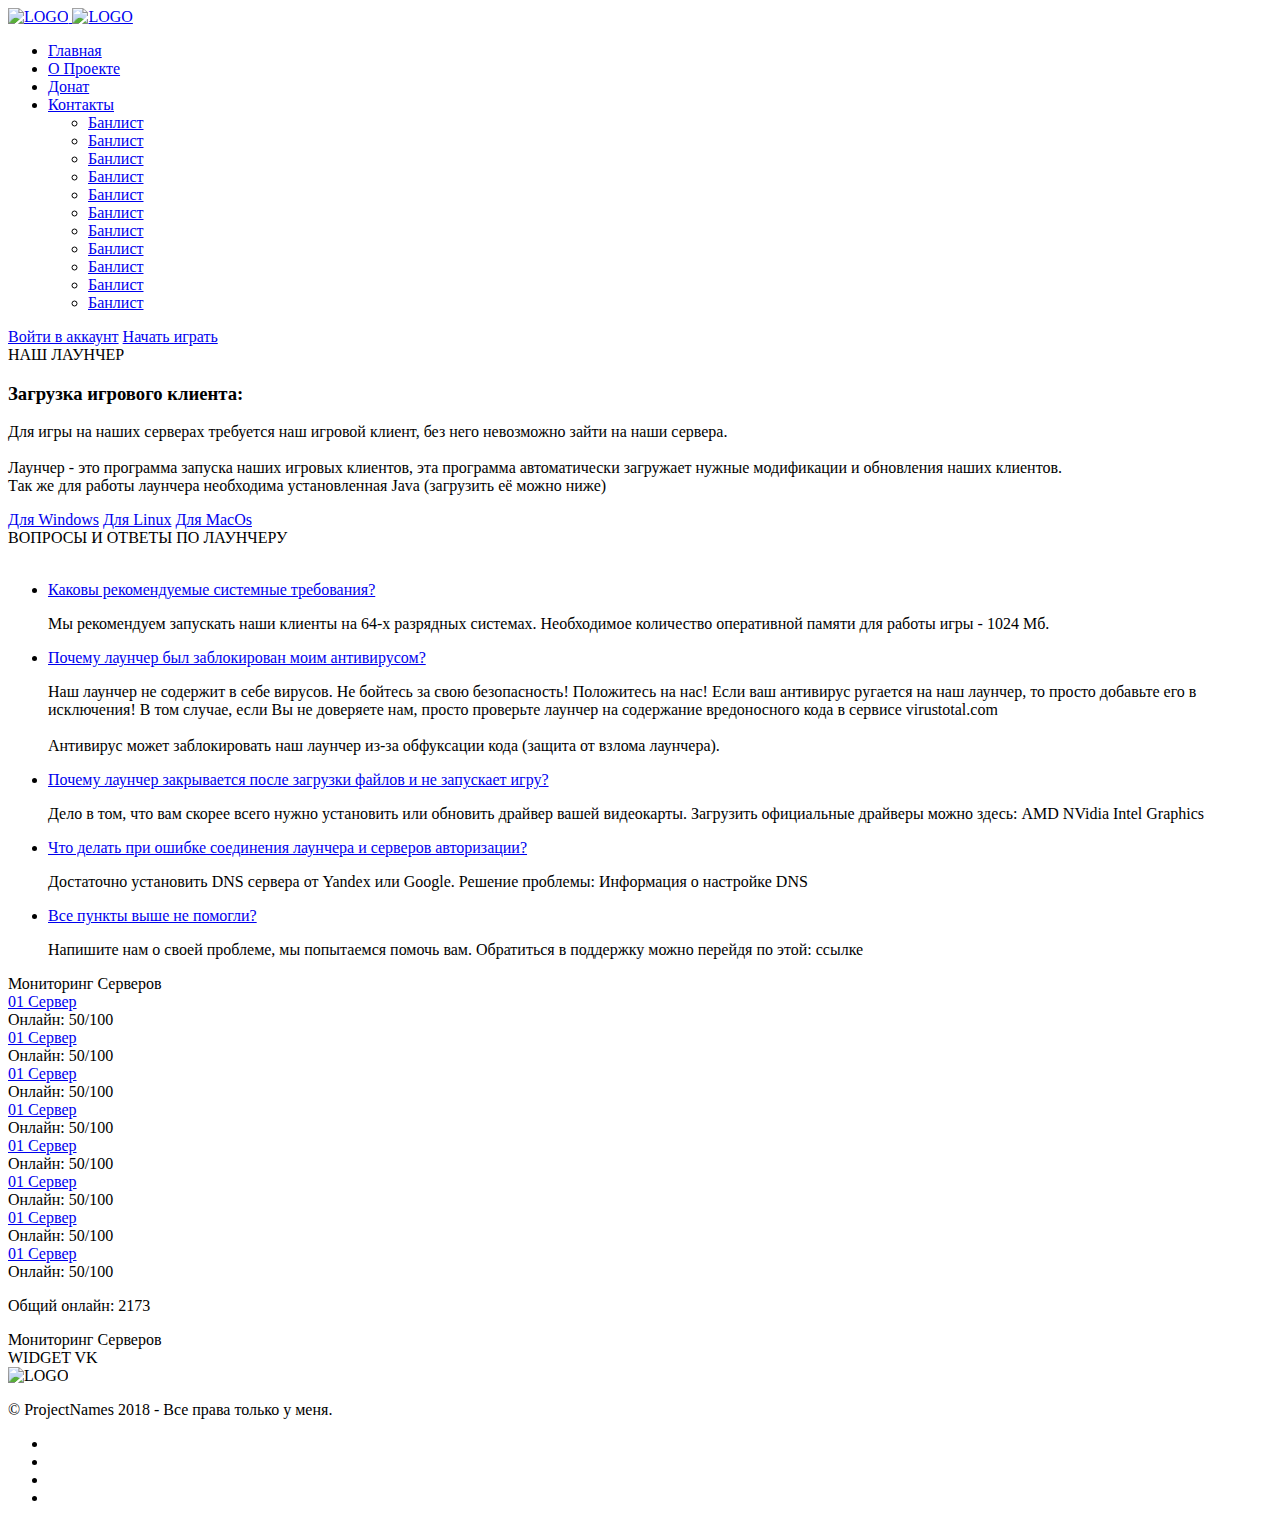
==== AnakumiWeb/download.html @ 5ef777cc "Add files via upload" ====
<!doctype html>
<html class="no-js" lang="ru">
   <head>
      <meta charset="utf-8">
      <meta http-equiv="x-ua-compatible" content="ie=edge">
      <title>Minecraft Projects</title>
      <meta name="description" content="">
      <!--meta name="viewport" content="width=device-width, initial-scale=1"--->
      <link rel="manifest" href="site.webmanifest">
      <link rel="icon" href="/favicon.png">
      <link rel="apple-touch-icon" href="../icon.png">
      <!-- Place favicon.ico in the root directory -->
      <link href="https://fonts.googleapis.com/css?family=Poppins:200,300,300i,400,500,600" rel="stylesheet">
      <link rel="stylesheet" href="/css/bootstrap.min.css">
      <link rel="stylesheet" href="/icons/icomoon.css">
      <link rel="stylesheet" href="/icons/fontawesome-all.min.css">
      <link rel="stylesheet" href="/css/plugins.css">
      <link rel="stylesheet" href="/css/main.css">
      <link rel="stylesheet" href="/css/style.css">
      <link rel="stylesheet" href="/dist/css/swiper.min.css">
      <link rel="stylesheet" href="/faq/css/style.css">
      <!-- Resource style -->
      <script src="/faq/js/modernizr.js"></script> <!-- Modernizr -->
   </head>
   <body>
      <!-- Page Content START -->
      <div class="page-content">
         <!-- Main Nav START -->
         <nav id="main-nav" class="main-nav fixed">
            <div class="container">
               <div class="row">
                  <div class="col-12">
                     <div class="nav-header d-flex justify-content-between align-items-center">
                        <a href="index.html" class="logo" title="LOGO">
                        <img class="logo-img" src="../img/logo.png" alt="LOGO">
                        <img class="alt-logo-img" src="../img/logo-alt.png" alt="LOGO">
                        </a>
                     </div>
                     <div class="nav-wrap">
                        <ul id="nav" class="nav-wrap__list menu">
                           <li><a href="/" title="Главная">Главная</a></li>
                           <li><a href="/about.html" title="Проекте">О Проекте</a></li>
                           <li><a href="/donate.html" title="Донат"><span class="red-fox">Донат</span></a></li>
                           <li><a href="/contacts.html" title="Контакты">Контакты</a></li>
                           <div class="dropdown">
                              <span>
                                 <div class="drop-ed"></div>
                              </span>
                              <div class="dropdown-content">
                                 <span class="arrow_box"></span>
                                 <ul class="drop-vape">
                                    <li><a href="#">Банлист</a></li>
                                    <li><a href="#">Банлист</a></li>
                                    <li><a href="#">Банлист</a></li>
                                    <li><a href="#">Банлист</a></li>
                                    <li><a href="#">Банлист</a></li>
                                    <li><a href="#">Банлист</a></li>
                                    <li><a href="#">Банлист</a></li>
                                    <li><a href="#">Банлист</a></li>
                                    <li><a href="#">Банлист</a></li>
                                    <li><a href="#">Банлист</a></li>
                                    <li><a href="#">Банлист</a></li>
                                 </ul>
                              </div>
                           </div>
                        </ul>
                        <div class="riglt-floats-xs">
                           <a href="#" class="btn-login"><span class="ic-sx21"></span> Войти в аккаунт</a>
                           <a href="/how-start.html" class="btn-startgames"><span class="ic-sx22"></span> Начать играть</a>
                        </div>
                     </div>
                  </div>
               </div>
            </div>
         </nav>
         <!-- Main Nav END -->
         <!-- Home Section START -->
         <span class="no-intro"></span>
         <!-- Home Section END -->
         <div class="container">
            <div class="row">
               <div class="col-lg-9 col-md-9">
                  <span class="name-rog">
                     <div class="hr-line"></div>
                     НАШ ЛАУНЧЕР
                  </span>
                  <div class="promo-donate">
                     <div class="col-md-1 dv lv">
                        <span class="ic-info"></span>
                     </div>
                     <div class="col-md-10 lv">
                        <h3 class="th-name">Загрузка игрового клиента:</h3>
                        <p class="desctop">
                           Для игры на наших серверах требуется наш игровой клиент, без него невозможно зайти на наши сервера. 
                           <br><br>
                           Лаунчер - это программа запуска наших игровых клиентов, эта программа автоматически загружает нужные модификации и обновления наших клиентов. 
                           <br>
                           Так же для работы лаунчера необходима установленная Java (загрузить её можно ниже) 
                        </p>
                        <a href="#" class="btn-startgames lf"><span class="ic-dw"></span> Для Windows</a>
                        <a href="#" class="btn-startgames linux lf"><span class="ic-dw"></span> Для Linux</a>
                        <a href="#" class="btn-startgames macosx lf"><span class="ic-dw"></span> Для MacOs</a>
                     </div>
                  </div>
                  <span class="name-rog">
                     <div class="hr-line"></div>
                     ВОПРОСЫ И ОТВЕТЫ ПО ЛАУНЧЕРУ
                  </span>
                  <div class="cd-faq-items">
                     <ul id="basics" class="cd-faq-group">
                        <br>
                        <li>
                           <a class="cd-faq-trigger" href="#0">Каковы рекомендуемые системные требования?</a>
                           <div class="cd-faq-content">
                              <p>Мы рекомендуем запускать наши клиенты на 64-х разрядных системах. 
                                 Необходимое количество оперативной памяти для работы игры - 1024 Мб.
                              </p>
                           </div>
                           <!-- cd-faq-content -->
                        </li>
                        <li>
                           <a class="cd-faq-trigger" href="#0">Почему лаунчер был заблокирован моим антивирусом?</a>
                           <div class="cd-faq-content">
                              <p>Наш лаунчер не содержит в себе вирусов. Не бойтесь за свою безопасность! 
                                 Положитесь на нас! Если ваш антивирус ругается на наш лаунчер, то просто добавьте его в исключения! В том случае, если Вы не доверяете нам, просто проверьте лаунчер на содержание вредоносного кода в сервисе virustotal.com 
                                 <BR><BR>
                                 Антивирус может заблокировать наш лаунчер из-за обфуксации кода (защита от взлома лаунчера). 
                              </p>
                           </div>
                           <!-- cd-faq-content -->
                        </li>
                        <li>
                           <a class="cd-faq-trigger" href="#0">Почему лаунчер закрывается после загрузки файлов и не запускает игру?</a>
                           <div class="cd-faq-content">
                              <p>Дело в том, что вам скорее всего нужно установить или обновить драйвер вашей видеокарты.
                                 Загрузить официальные драйверы можно здесь: AMD NVidia Intel Graphics
                              </p>
                           </div>
                           <!-- cd-faq-content -->
                        </li>
                        <li>
                           <a class="cd-faq-trigger" href="#0">Что делать при ошибке соединения лаунчера и серверов авторизации?</a>
                           <div class="cd-faq-content">
                              <p>Достаточно установить DNS сервера от Yandex или Google.
                                 Решение проблемы: Информация о настройке DNS
                              </p>
                           </div>
                           <!-- cd-faq-content -->
                        </li>
                        <li>
                           <a class="cd-faq-trigger" href="#0">Все пункты выше не помогли?</a>
                           <div class="cd-faq-content">
                              <p>Напишите нам о своей проблеме, мы попытаемся помочь вам.
                                 Обратиться в поддержку можно перейдя по этой: ссылке
                              </p>
                           </div>
                           <!-- cd-faq-content -->
                        </li>
                     </ul>
                     <!-- cd-faq-group -->
                  </div>
                  <!-- cd-faq-items -->
               </div>
               <div class="col-lg-3 col-md-3">
                  <div class="right-block">
                     <div class="n-m">Мониторинг Серверов</div>
                     <div class="server online">
                        <div class="second circle">
                           <strong></strong>
                        </div>
                        <div class="server_name"><a href="#">01 Сервер</a></div>
                        <div class="server_players">
                           Онлайн: 50/100
                        </div>
                     </div>
                     <div class="server online">
                        <div class="second circle">
                           <strong></strong>
                        </div>
                        <div class="server_name"><a href="#">01 Сервер</a></div>
                        <div class="server_players">
                           Онлайн: 50/100
                        </div>
                     </div>
                     <div class="server online">
                        <div class="second circle">
                           <strong></strong>
                        </div>
                        <div class="server_name"><a href="#">01 Сервер</a></div>
                        <div class="server_players">
                           Онлайн: 50/100
                        </div>
                     </div>
                     <div class="server online">
                        <div class="second circle">
                           <strong></strong>
                        </div>
                        <div class="server_name"><a href="#">01 Сервер</a></div>
                        <div class="server_players">
                           Онлайн: 50/100
                        </div>
                     </div>
                     <div class="server online">
                        <div class="second circle">
                           <strong></strong>
                        </div>
                        <div class="server_name"><a href="#">01 Сервер</a></div>
                        <div class="server_players">
                           Онлайн: 50/100
                        </div>
                     </div>
                     <div class="server online">
                        <div class="second circle">
                           <strong></strong>
                        </div>
                        <div class="server_name"><a href="#">01 Сервер</a></div>
                        <div class="server_players">
                           Онлайн: 50/100
                        </div>
                     </div>
                     <div class="server online not-hr">
                        <div class="second circle">
                           <strong></strong>
                        </div>
                        <div class="server_name"><a href="#">01 Сервер</a></div>
                        <div class="server_players">
                           Онлайн: 50/100
                        </div>
                     </div>
                     <div class="server online not-hr">
                        <div class="second circle">
                           <strong></strong>
                        </div>
                        <div class="server_name"><a href="#">01 Сервер</a></div>
                        <div class="server_players">
                           Онлайн: 50/100
                        </div>
                     </div>
                     <p class="tdx-strom"><span class="online-o"></span> Общий онлайн: 2173</p>
                  </div>
                  <div class="right-block vk">
                     <div class="n-m">Мониторинг Серверов</div>
                     <div class="widget-vk">
                        WIDGET VK
                     </div>
                  </div>
               </div>
            </div>
         </div>
         <!-- Footer START -->
         <footer class="section site-footer bg-dark">
            <div class="container">
               <div class="row">
                  <div class="col-lg-2 col-md-2">
                     <img class="logo-img my-3" src="../img/logo-ft.png" alt="LOGO">
                  </div>
                  <div class="col-lg-6 col-md-6 text-center">
                     <p class="footer-text">© ProjectNames 2018 - Все права только у меня.</p>
                  </div>
                  <div class="col-md-4">
                     <ul class="ft-nav social-nav my-3">
                        <li class="mx-1"><a href="javascript:void(0);" title="vk"><i class="fa fa-vk"></i></a></li>
                        <li class="mx-1"><a href="javascript:void(0);" title="twitter"><i class="fa fa-twitter"></i></a></li>
                        <li class="mx-1"><a href="javascript:void(0);" title="facebook"><i class="fa fa-facebook"></i></a></li>
                        <li class="mx-1"><a href="javascript:void(0);" title="instagram"><i class="fa fa-instagram"></i></a></li>
                     </ul>
                     <a href="http://larts.pro/">
                     <span class="corp-design"></span>
                     </a>
                  </div>
               </div>
            </div>
         </footer>
         <!-- Footer END -->
      </div>
      <!-- Page Content END -->	
      <script src="/dist/js/swiper.min.js"></script>
      <!-- Initialize Swiper -->
      <script>
         var swiper = new Swiper('.swiper-container', {
           spaceBetween: 30,
           hashNavigation: {
             watchState: true,
           },
           pagination: {
             el: '.swiper-pagination',
             clickable: true,
           },
           navigation: {
             nextEl: '.swiper-button-next',
             prevEl: '.swiper-button-prev',
           },
         });
      </script>
      <script src="/faq/js/jquery-2.1.1.js"></script>
      <script src="/faq/js/jquery.mobile.custom.min.js"></script>
      <script src="/faq/js/main.js"></script> <!-- Resource jQuery -->
      <script src="/js/jquery.min.js"></script>
      <script src="/js/circle-progress.js"></script>
      <script src="/js/examples.js"></script>
      <script src="/js/vendor/modernizr-3.5.0.min.js"></script>
      <script src="/js/vendor/jquery-3.2.1.min.js"></script>
      <script src="/js/plugins.js"></script>
      <script src="/js/main.js"></script>
   </body>
</html>
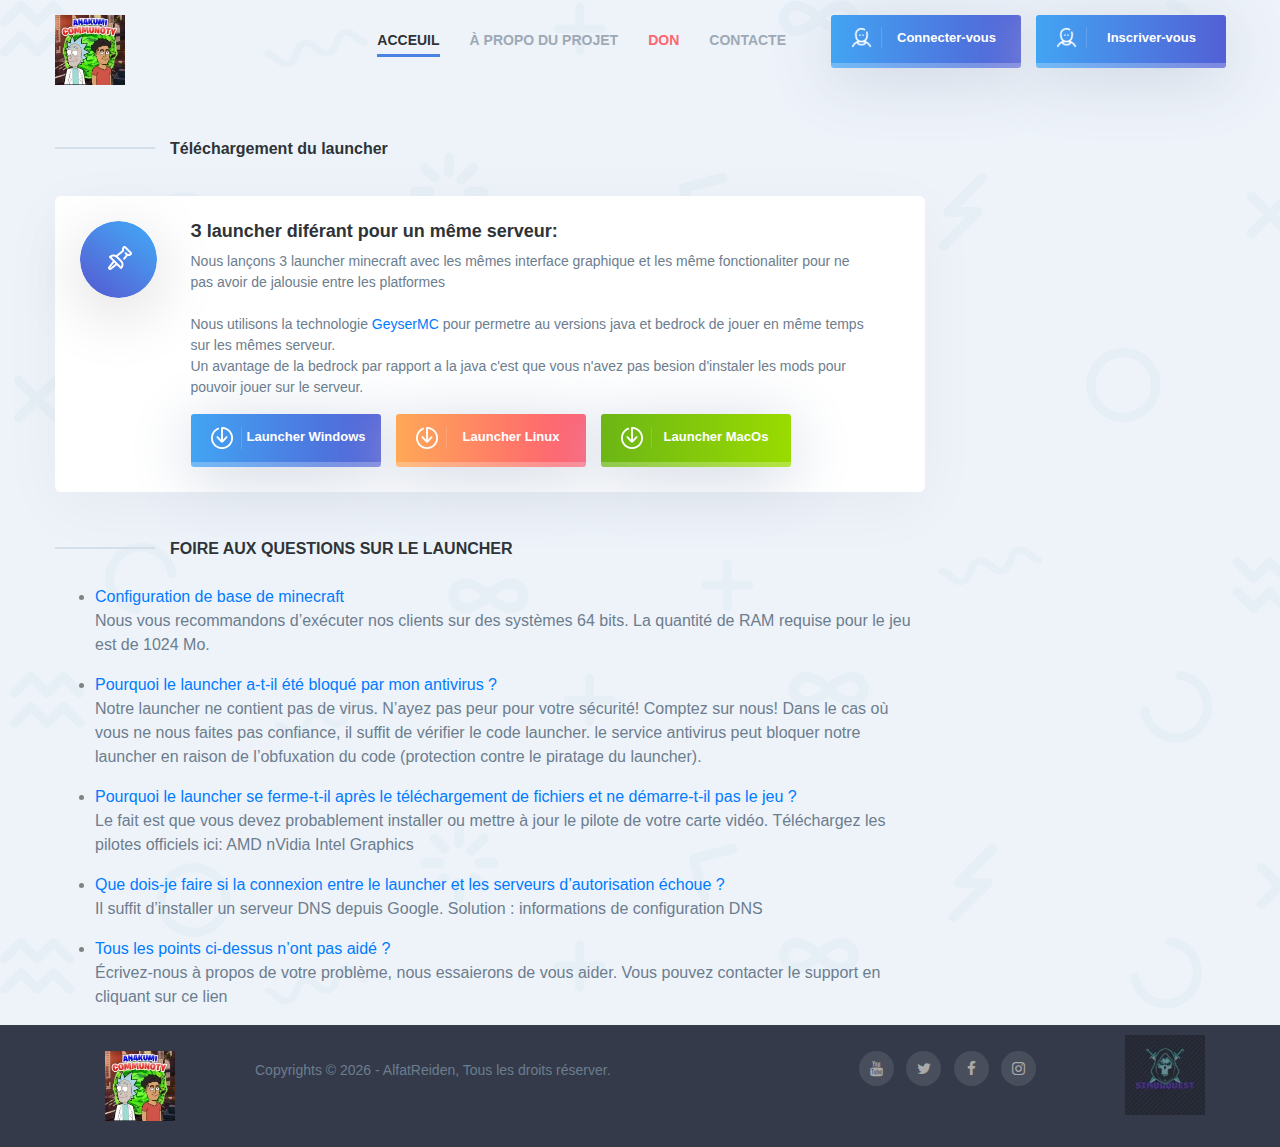
==== commit 365bf16c: "Add files via upload" ====
--- a/AnakumiWeb/download.html
+++ b/AnakumiWeb/download.html
@@ -1,306 +1,196 @@
 <!doctype html>
-<html class="no-js" lang="ru">
-   <head>
-      <meta charset="utf-8">
-      <meta http-equiv="x-ua-compatible" content="ie=edge">
-      <title>Minecraft Projects</title>
-      <meta name="description" content="">
-      <!--meta name="viewport" content="width=device-width, initial-scale=1"--->
-      <link rel="manifest" href="site.webmanifest">
-      <link rel="icon" href="/favicon.png">
-      <link rel="apple-touch-icon" href="../icon.png">
-      <!-- Place favicon.ico in the root directory -->
-      <link href="https://fonts.googleapis.com/css?family=Poppins:200,300,300i,400,500,600" rel="stylesheet">
-      <link rel="stylesheet" href="/css/bootstrap.min.css">
-      <link rel="stylesheet" href="/icons/icomoon.css">
-      <link rel="stylesheet" href="/icons/fontawesome-all.min.css">
-      <link rel="stylesheet" href="/css/plugins.css">
-      <link rel="stylesheet" href="/css/main.css">
-      <link rel="stylesheet" href="/css/style.css">
-      <link rel="stylesheet" href="/dist/css/swiper.min.css">
-      <link rel="stylesheet" href="/faq/css/style.css">
-      <!-- Resource style -->
-      <script src="/faq/js/modernizr.js"></script> <!-- Modernizr -->
-   </head>
-   <body>
-      <!-- Page Content START -->
-      <div class="page-content">
-         <!-- Main Nav START -->
-         <nav id="main-nav" class="main-nav fixed">
-            <div class="container">
-               <div class="row">
-                  <div class="col-12">
-                     <div class="nav-header d-flex justify-content-between align-items-center">
-                        <a href="index.html" class="logo" title="LOGO">
-                        <img class="logo-img" src="../img/logo.png" alt="LOGO">
-                        <img class="alt-logo-img" src="../img/logo-alt.png" alt="LOGO">
-                        </a>
-                     </div>
-                     <div class="nav-wrap">
-                        <ul id="nav" class="nav-wrap__list menu">
-                           <li><a href="/" title="Главная">Главная</a></li>
-                           <li><a href="/about.html" title="Проекте">О Проекте</a></li>
-                           <li><a href="/donate.html" title="Донат"><span class="red-fox">Донат</span></a></li>
-                           <li><a href="/contacts.html" title="Контакты">Контакты</a></li>
-                           <div class="dropdown">
-                              <span>
-                                 <div class="drop-ed"></div>
-                              </span>
-                              <div class="dropdown-content">
-                                 <span class="arrow_box"></span>
-                                 <ul class="drop-vape">
-                                    <li><a href="#">Банлист</a></li>
-                                    <li><a href="#">Банлист</a></li>
-                                    <li><a href="#">Банлист</a></li>
-                                    <li><a href="#">Банлист</a></li>
-                                    <li><a href="#">Банлист</a></li>
-                                    <li><a href="#">Банлист</a></li>
-                                    <li><a href="#">Банлист</a></li>
-                                    <li><a href="#">Банлист</a></li>
-                                    <li><a href="#">Банлист</a></li>
-                                    <li><a href="#">Банлист</a></li>
-                                    <li><a href="#">Банлист</a></li>
-                                 </ul>
-                              </div>
-                           </div>
-                        </ul>
-                        <div class="riglt-floats-xs">
-                           <a href="#" class="btn-login"><span class="ic-sx21"></span> Войти в аккаунт</a>
-                           <a href="/how-start.html" class="btn-startgames"><span class="ic-sx22"></span> Начать играть</a>
-                        </div>
-                     </div>
-                  </div>
-               </div>
-            </div>
-         </nav>
-         <!-- Main Nav END -->
-         <!-- Home Section START -->
-         <span class="no-intro"></span>
-         <!-- Home Section END -->
+<html class="no-js" lang="fr">
+<head>
+   <meta charset="utf-8">
+   <meta http-equiv="x-ua-compatible" content="ie=edge">
+   <title>Anakumi-Minecraft Download</title>
+   <meta name="description" content="Site développer par AlfatReiden">
+   <link rel="shortcut icon" href="./icons/favicon.ico" type="image/x-icon">
+   <link href="https://fonts.googleapis.com/css?family=Poppins:200,300,300i,400,500,600" rel="stylesheet">
+   <link rel="stylesheet" href="./css/bootstrap.min.css">
+   <link rel="stylesheet" href="./icons/icomoon.css">
+   <link rel="stylesheet" href="./icons/fontawesome-all.min.css">
+   <link rel="stylesheet" href="./css/plugins.css">
+   <link rel="stylesheet" href="./css/main.css">
+   <link rel="stylesheet" href="./css/style.css">
+   <link rel="stylesheet" href="./dist/css/swiper.min.css">
+</head>
+<body>
+   <!-- Page Content START -->
+   <div class="page-content">
+
+      <!-- Main Nav START -->
+      <nav id="main-nav" class="main-nav fixed">
          <div class="container">
             <div class="row">
-               <div class="col-lg-9 col-md-9">
-                  <span class="name-rog">
-                     <div class="hr-line"></div>
-                     НАШ ЛАУНЧЕР
-                  </span>
-                  <div class="promo-donate">
-                     <div class="col-md-1 dv lv">
-                        <span class="ic-info"></span>
-                     </div>
-                     <div class="col-md-10 lv">
-                        <h3 class="th-name">Загрузка игрового клиента:</h3>
-                        <p class="desctop">
-                           Для игры на наших серверах требуется наш игровой клиент, без него невозможно зайти на наши сервера. 
-                           <br><br>
-                           Лаунчер - это программа запуска наших игровых клиентов, эта программа автоматически загружает нужные модификации и обновления наших клиентов. 
-                           <br>
-                           Так же для работы лаунчера необходима установленная Java (загрузить её можно ниже) 
-                        </p>
-                        <a href="#" class="btn-startgames lf"><span class="ic-dw"></span> Для Windows</a>
-                        <a href="#" class="btn-startgames linux lf"><span class="ic-dw"></span> Для Linux</a>
-                        <a href="#" class="btn-startgames macosx lf"><span class="ic-dw"></span> Для MacOs</a>
-                     </div>
+               <div class="col-12">
+                  <div class="nav-header d-flex justify-content-between align-items-center">
+                     <a href="index.html" class="logo" title="LOGO">
+                     <img class="logo-img" src="./img/logo.jpg" style="width: 70px; height: 70px;" alt="LOGO">
+                     <img class="alt-logo-img" src="./img/logo-alt.png" alt="LOGO">
+                     </a>
                   </div>
-                  <span class="name-rog">
-                     <div class="hr-line"></div>
-                     ВОПРОСЫ И ОТВЕТЫ ПО ЛАУНЧЕРУ
-                  </span>
-                  <div class="cd-faq-items">
-                     <ul id="basics" class="cd-faq-group">
-                        <br>
-                        <li>
-                           <a class="cd-faq-trigger" href="#0">Каковы рекомендуемые системные требования?</a>
-                           <div class="cd-faq-content">
-                              <p>Мы рекомендуем запускать наши клиенты на 64-х разрядных системах. 
-                                 Необходимое количество оперативной памяти для работы игры - 1024 Мб.
-                              </p>
-                           </div>
-                           <!-- cd-faq-content -->
-                        </li>
-                        <li>
-                           <a class="cd-faq-trigger" href="#0">Почему лаунчер был заблокирован моим антивирусом?</a>
-                           <div class="cd-faq-content">
-                              <p>Наш лаунчер не содержит в себе вирусов. Не бойтесь за свою безопасность! 
-                                 Положитесь на нас! Если ваш антивирус ругается на наш лаунчер, то просто добавьте его в исключения! В том случае, если Вы не доверяете нам, просто проверьте лаунчер на содержание вредоносного кода в сервисе virustotal.com 
-                                 <BR><BR>
-                                 Антивирус может заблокировать наш лаунчер из-за обфуксации кода (защита от взлома лаунчера). 
-                              </p>
-                           </div>
-                           <!-- cd-faq-content -->
-                        </li>
-                        <li>
-                           <a class="cd-faq-trigger" href="#0">Почему лаунчер закрывается после загрузки файлов и не запускает игру?</a>
-                           <div class="cd-faq-content">
-                              <p>Дело в том, что вам скорее всего нужно установить или обновить драйвер вашей видеокарты.
-                                 Загрузить официальные драйверы можно здесь: AMD NVidia Intel Graphics
-                              </p>
-                           </div>
-                           <!-- cd-faq-content -->
-                        </li>
-                        <li>
-                           <a class="cd-faq-trigger" href="#0">Что делать при ошибке соединения лаунчера и серверов авторизации?</a>
-                           <div class="cd-faq-content">
-                              <p>Достаточно установить DNS сервера от Yandex или Google.
-                                 Решение проблемы: Информация о настройке DNS
-                              </p>
-                           </div>
-                           <!-- cd-faq-content -->
-                        </li>
-                        <li>
-                           <a class="cd-faq-trigger" href="#0">Все пункты выше не помогли?</a>
-                           <div class="cd-faq-content">
-                              <p>Напишите нам о своей проблеме, мы попытаемся помочь вам.
-                                 Обратиться в поддержку можно перейдя по этой: ссылке
-                              </p>
-                           </div>
-                           <!-- cd-faq-content -->
-                        </li>
+                  <div class="nav-wrap">
+                     <ul id="nav" class="nav-wrap__list menu">
+                        <li class="current"><a href="" title="home">Acceuil</a></li>
+                        <li><a href="about.html" title="about">À propo du projet</a></li>
+                        <li><a href="donate.html" title="don"><span class="red-fox">Don</span></a></li>
+                        <li><a href="contacts.html" title="contacts">Contacte</a></li>
                      </ul>
-                     <!-- cd-faq-group -->
-                  </div>
-                  <!-- cd-faq-items -->
-               </div>
-               <div class="col-lg-3 col-md-3">
-                  <div class="right-block">
-                     <div class="n-m">Мониторинг Серверов</div>
-                     <div class="server online">
-                        <div class="second circle">
-                           <strong></strong>
-                        </div>
-                        <div class="server_name"><a href="#">01 Сервер</a></div>
-                        <div class="server_players">
-                           Онлайн: 50/100
-                        </div>
-                     </div>
-                     <div class="server online">
-                        <div class="second circle">
-                           <strong></strong>
-                        </div>
-                        <div class="server_name"><a href="#">01 Сервер</a></div>
-                        <div class="server_players">
-                           Онлайн: 50/100
-                        </div>
-                     </div>
-                     <div class="server online">
-                        <div class="second circle">
-                           <strong></strong>
-                        </div>
-                        <div class="server_name"><a href="#">01 Сервер</a></div>
-                        <div class="server_players">
-                           Онлайн: 50/100
-                        </div>
-                     </div>
-                     <div class="server online">
-                        <div class="second circle">
-                           <strong></strong>
-                        </div>
-                        <div class="server_name"><a href="#">01 Сервер</a></div>
-                        <div class="server_players">
-                           Онлайн: 50/100
-                        </div>
-                     </div>
-                     <div class="server online">
-                        <div class="second circle">
-                           <strong></strong>
-                        </div>
-                        <div class="server_name"><a href="#">01 Сервер</a></div>
-                        <div class="server_players">
-                           Онлайн: 50/100
-                        </div>
-                     </div>
-                     <div class="server online">
-                        <div class="second circle">
-                           <strong></strong>
-                        </div>
-                        <div class="server_name"><a href="#">01 Сервер</a></div>
-                        <div class="server_players">
-                           Онлайн: 50/100
-                        </div>
-                     </div>
-                     <div class="server online not-hr">
-                        <div class="second circle">
-                           <strong></strong>
-                        </div>
-                        <div class="server_name"><a href="#">01 Сервер</a></div>
-                        <div class="server_players">
-                           Онлайн: 50/100
-                        </div>
-                     </div>
-                     <div class="server online not-hr">
-                        <div class="second circle">
-                           <strong></strong>
-                        </div>
-                        <div class="server_name"><a href="#">01 Сервер</a></div>
-                        <div class="server_players">
-                           Онлайн: 50/100
-                        </div>
-                     </div>
-                     <p class="tdx-strom"><span class="online-o"></span> Общий онлайн: 2173</p>
-                  </div>
-                  <div class="right-block vk">
-                     <div class="n-m">Мониторинг Серверов</div>
-                     <div class="widget-vk">
-                        WIDGET VK
+                     <div class="riglt-floats-xs">
+                        <a href="login" class="btn-startgames"><span class="ic-sx21"></span> Connecter-vous</a>
+                        <a href="register.html" class="btn-startgames"><span class="ic-sx21"></span> Inscriver-vous</a>
                      </div>
                   </div>
                </div>
             </div>
          </div>
-         <!-- Footer START -->
-         <footer class="section site-footer bg-dark">
-            <div class="container">
-               <div class="row">
-                  <div class="col-lg-2 col-md-2">
-                     <img class="logo-img my-3" src="../img/logo-ft.png" alt="LOGO">
+      </nav>
+      <!-- Main Nav END -->
+      
+      <!-- Home Section START -->
+      <span class="no-intro"></span>
+      <!-- Home Section END -->
+
+      <div class="container">
+         <div class="row">
+            <div class="col-lg-9 col-md-9">
+               <span class="name-rog">
+                  <div class="hr-line"></div>
+                  Téléchargement du launcher
+               </span>
+               <div class="promo-donate">
+                  <div class="col-md-1 dv lv">
+                     <span class="ic-info"></span>
                   </div>
-                  <div class="col-lg-6 col-md-6 text-center">
-                     <p class="footer-text">© ProjectNames 2018 - Все права только у меня.</p>
-                  </div>
-                  <div class="col-md-4">
-                     <ul class="ft-nav social-nav my-3">
-                        <li class="mx-1"><a href="javascript:void(0);" title="vk"><i class="fa fa-vk"></i></a></li>
-                        <li class="mx-1"><a href="javascript:void(0);" title="twitter"><i class="fa fa-twitter"></i></a></li>
-                        <li class="mx-1"><a href="javascript:void(0);" title="facebook"><i class="fa fa-facebook"></i></a></li>
-                        <li class="mx-1"><a href="javascript:void(0);" title="instagram"><i class="fa fa-instagram"></i></a></li>
-                     </ul>
-                     <a href="http://larts.pro/">
-                     <span class="corp-design"></span>
-                     </a>
+                  <div class="col-md-10 lv">
+                     <h3 class="th-name">З launcher diférant pour un même serveur:</h3>
+                     <p class="desctop">
+                        Nous lançons 3 launcher minecraft avec les mêmes interface graphique et les même fonctionaliter pour ne pas avoir de jalousie entre les platformes
+                        <br><br>
+                        Nous utilisons la technologie <a href="https://geysermc.com">GeyserMC</a> pour permetre au versions java et bedrock de jouer en même temps sur les mêmes serveur.
+                        <br>
+                        Un avantage de la bedrock par rapport a la java c'est que vous n'avez pas besion d'instaler les mods pour pouvoir jouer sur le serveur.
+                     </p>
+                     <a href="#" class="btn-startgames lf"><span class="ic-dw"></span> Launcher Windows</a>
+                     <a href="#" class="btn-startgames linux lf"><span class="ic-dw"></span> Launcher Linux</a>
+                     <a href="#" class="btn-startgames macosx lf"><span class="ic-dw"></span> Launcher MacOs</a>
                   </div>
                </div>
+               <span class="name-rog">
+                  <div class="hr-line"></div>
+                  FOIRE AUX QUESTIONS SUR LE LAUNCHER
+               </span>
+               <div class="cd-faq-items">
+                  <ul id="basics" class="cd-faq-group">
+                     <br>
+                     <li>
+                        <a class="cd-faq-trigger" href="">Configuration de base de minecraft</a>
+                        <div class="cd-faq-content">
+                           <p>Nous vous recommandons d’exécuter nos clients sur des systèmes 64 bits. 
+                              La quantité de RAM requise pour le jeu est de 1024 Mo.
+                           </p>
+                        </div>
+                        <!-- cd-faq-content -->
+                     </li>
+                     <li>
+                        <a class="cd-faq-trigger" href="#0">Pourquoi le launcher a-t-il été bloqué par mon antivirus ?</a>
+                        <div class="cd-faq-content">
+                           <p>Notre launcher ne contient pas de virus. 
+                              N’ayez pas peur pour votre sécurité! Comptez sur nous! 
+                              Dans le cas où vous ne nous faites pas confiance, il suffit de vérifier le code launcher.
+                              le service antivirus peut bloquer notre launcher en raison de l’obfuxation du code (protection contre le piratage du launcher).
+                           </p>
+                        </div>
+                        <!-- cd-faq-content -->
+                     </li>
+                     <li>
+                        <a class="cd-faq-trigger" href="#0">Pourquoi le launcher se ferme-t-il après le téléchargement de fichiers et ne démarre-t-il pas le jeu ?</a>
+                        <div class="cd-faq-content">
+                           <p>Le fait est que vous devez probablement installer ou mettre à jour le pilote de votre carte vidéo. 
+                              Téléchargez les pilotes officiels ici: AMD nVidia Intel Graphics
+                           </p>
+                        </div>
+                        <!-- cd-faq-content -->
+                     </li>
+                     <li>
+                        <a class="cd-faq-trigger" href="#0">Que dois-je faire si la connexion entre le launcher et les serveurs d’autorisation échoue ?</a>
+                        <div class="cd-faq-content">
+                           <p>Il suffit d’installer un serveur DNS depuis Google.
+                              Solution : informations de configuration DNS
+                           </p>
+                        </div>
+                        <!-- cd-faq-content -->
+                     </li>
+                     <li>
+                        <a class="cd-faq-trigger" href="#0">Tous les points ci-dessus n’ont pas aidé ?</a>
+                        <div class="cd-faq-content">
+                           <p>Écrivez-nous à propos de votre problème, nous essaierons de vous aider.
+                              Vous pouvez contacter le support en cliquant sur ce lien
+                           </p>
+                        </div>
+                        <!-- cd-faq-content -->
+                     </li>
+                  </ul>
+                  <!-- cd-faq-group -->
+               </div>
+               <!-- cd-faq-items -->
             </div>
-         </footer>
-         <!-- Footer END -->
+         </div>
       </div>
-      <!-- Page Content END -->	
-      <script src="/dist/js/swiper.min.js"></script>
-      <!-- Initialize Swiper -->
-      <script>
-         var swiper = new Swiper('.swiper-container', {
-           spaceBetween: 30,
-           hashNavigation: {
-             watchState: true,
-           },
-           pagination: {
-             el: '.swiper-pagination',
-             clickable: true,
-           },
-           navigation: {
-             nextEl: '.swiper-button-next',
-             prevEl: '.swiper-button-prev',
-           },
-         });
-      </script>
-      <script src="/faq/js/jquery-2.1.1.js"></script>
-      <script src="/faq/js/jquery.mobile.custom.min.js"></script>
-      <script src="/faq/js/main.js"></script> <!-- Resource jQuery -->
-      <script src="/js/jquery.min.js"></script>
-      <script src="/js/circle-progress.js"></script>
-      <script src="/js/examples.js"></script>
-      <script src="/js/vendor/modernizr-3.5.0.min.js"></script>
-      <script src="/js/vendor/jquery-3.2.1.min.js"></script>
-      <script src="/js/plugins.js"></script>
-      <script src="/js/main.js"></script>
+
+      <!-- Footer START -->
+      <footer class="section site-footer bg-dark">
+      <div class="container">
+         <div class="row">
+            <div class="col-lg-2 col-md-2">
+               <img class="logo-img my-3" src="./img/logo.jpg" style="width: 70px; height: 70px;" alt="LOGO">
+            </div>
+            <div class="col-lg-6 col-md-6 text-center">
+               <p class="footer-text">Copyrights &copy; <script>document.write(new Date().getFullYear())</script> - AlfatReiden,  Tous les droits réserver.</p>
+            </div>
+            <div class="col-md-4">
+               <ul class="ft-nav social-nav my-3">
+                  <li class="mx-1"><a href="javascript:void(0);" title="youtube"><i class="fa fa-youtube"></i></a></li>
+                  <li class="mx-1"><a href="javascript:void(0);" title="twitter"><i class="fa fa-twitter"></i></a></li>
+                  <li class="mx-1"><a href="javascript:void(0);" title="facebook"><i class="fa fa-facebook"></i></a></li>
+                  <li class="mx-1"><a href="javascript:void(0);" title="instagram"><i class="fa fa-instagram"></i></a></li>
+               </ul>
+               <a href="http://simulquest.epizy.com/">
+                  <span class="corp-design"></span>
+               </a>
+            </div>
+         </div>
+      </div>
+      </footer>
+      <!-- Footer END -->
+
+   </div>
+   <!-- Page Content END -->	
+
+   <script src="dist/js/swiper.min.js"></script>
+   <script>
+      var swiper = new Swiper('.swiper-container', {
+         spaceBetween: 30,
+         hashNavigation: {
+            watchState: true,
+         },
+         pagination: {
+            el: '.swiper-pagination',
+            clickable: true,
+         },
+         navigation: {
+            nextEl: '.swiper-button-next',
+            prevEl: '.swiper-button-prev',
+         },
+      });
+   </script>
+   <script src="./js/jquery.min.js"></script>
+   <script src="./js/circle-progress.js"></script>
+   <script src="./js/examples.js"></script>
+   <script src="./js/vendor/modernizr-3.5.0.min.js"></script>
+   <script src="./js/vendor/jquery-3.2.1.min.js"></script>
+   <script src="./js/plugins.js"></script>
+   <script src="./js/main.js"></script>
    </body>
 </html>--- a/AnakumiWeb/icons/icomoon.css
+++ b/AnakumiWeb/icons/icomoon.css
@@ -0,0 +1,2723 @@
+@font-face {
+  font-family: 'icomoon';
+  src:  url('icomoon.eot?2k3gkp');
+  src:  url('icomoon.eot?2k3gkp#iefix') format('embedded-opentype'),
+    url('icomoon.ttf?2k3gkp') format('truetype'),
+    url('icomoon.woff?2k3gkp') format('woff'),
+    url('icomoon.svg?2k3gkp#icomoon') format('svg');
+  font-weight: normal;
+  font-style: normal;
+}
+
+[class^="icon-"], [class*=" icon-"] {
+  /* use !important to prevent issues with browser extensions that change fonts */
+  font-family: 'icomoon' !important;
+  speak: none;
+  font-style: normal;
+  font-weight: normal;
+  font-variant: normal;
+  text-transform: none;
+  line-height: 1;
+
+  /* Better Font Rendering =========== */
+  -webkit-font-smoothing: antialiased;
+  -moz-osx-font-smoothing: grayscale;
+}
+
+.icon-aboutme:before {
+  content: "\ea0a";
+  color: #00a98f;
+}
+.icon-acm:before {
+  content: "\ea0b";
+  color: #0085ca;
+}
+.icon-addthis:before {
+  content: "\ea0c";
+  color: #ff6550;
+}
+.icon-adobe:before {
+  content: "\ea0d";
+  color: #f00;
+}
+.icon-adobeacrobatreader:before {
+  content: "\ea0e";
+  color: #ee3f24;
+}
+.icon-adobeaftereffects:before {
+  content: "\ea0f";
+  color: #d291ff;
+}
+.icon-adobedreamweaver:before {
+  content: "\ea10";
+  color: #35fa00;
+}
+.icon-adobeillustrator:before {
+  content: "\ea11";
+  color: #ff7c00;
+}
+.icon-adobeindesign:before {
+  content: "\ea12";
+  color: #fd3f93;
+}
+.icon-adobelightroom:before {
+  content: "\ea13";
+  color: #add5ec;
+}
+.icon-adobephotoshop:before {
+  content: "\ea14";
+  color: #00c8ff;
+}
+.icon-adobetypekit:before {
+  content: "\ea15";
+  color: #87ec00;
+}
+.icon-airbnb:before {
+  content: "\ea16";
+  color: #ff5a5f;
+}
+.icon-amazon:before {
+  content: "\ea17";
+  color: #f90;
+}
+.icon-americanexpress:before {
+  content: "\ea18";
+  color: #2e77bc;
+}
+.icon-android:before {
+  content: "\ea19";
+  color: #a4c639;
+}
+.icon-angellist:before {
+  content: "\ea1a";
+}
+.icon-angular:before {
+  content: "\ea1b";
+  color: #dd0031;
+}
+.icon-apple:before {
+  content: "\ea1c";
+  color: #999;
+}
+.icon-applemusic:before {
+  content: "\ea1d";
+}
+.icon-archlinux:before {
+  content: "\ea1e";
+  color: #1793d1;
+}
+.icon-artstation:before {
+  content: "\ea1f";
+  color: #13aff0;
+}
+.icon-asana:before {
+  content: "\ea20";
+}
+.icon-atlassian:before {
+  content: "\ea21";
+  color: #0052cc;
+}
+.icon-atom:before {
+  content: "\ea22";
+  color: #66595c;
+}
+.icon-aurelia:before {
+  content: "\ea23";
+  color: #ed2b88;
+}
+.icon-auth0:before {
+  content: "\ea24";
+  color: #eb5424;
+}
+.icon-automatic:before {
+  content: "\ea25";
+  color: #7d8084;
+}
+.icon-aventrix:before {
+  content: "\ea26";
+  color: #09d;
+}
+.icon-baidu:before {
+  content: "\ea27";
+  color: #2319dc;
+}
+.icon-bandcamp:before {
+  content: "\ea28";
+  color: #408294;
+}
+.icon-basecamp:before {
+  content: "\ea29";
+  color: #5ecc62;
+}
+.icon-bathasu:before {
+  content: "\ea2a";
+  color: #00a3e0;
+}
+.icon-behance:before {
+  content: "\ea2b";
+  color: #1769ff;
+}
+.icon-bigcartel:before {
+  content: "\ea2c";
+}
+.icon-bing:before {
+  content: "\ea2d";
+  color: #008373;
+}
+.icon-bitbucket:before {
+  content: "\ea2e";
+  color: #0052cc;
+}
+.icon-bitcoin:before {
+  content: "\ea2f";
+  color: #f7931a;
+}
+.icon-bitly:before {
+  content: "\ea30";
+  color: #ee6123;
+}
+.icon-blender:before {
+  content: "\ea31";
+  color: #f5792a;
+}
+.icon-blogger:before {
+  content: "\ea32";
+  color: #ff5722;
+}
+.icon-bootstrap:before {
+  content: "\ea33";
+  color: #563d7c;
+}
+.icon-bower:before {
+  content: "\ea34";
+  color: #ef5734;
+}
+.icon-brandai:before {
+  content: "\ea35";
+  color: #0aa0ff;
+}
+.icon-buffer:before {
+  content: "\ea36";
+  color: #168eea;
+}
+.icon-buzzfeed:before {
+  content: "\ea37";
+  color: #e32;
+}
+.icon-cakephp:before {
+  content: "\ea38";
+  color: #d33c43;
+}
+.icon-campaignmonitor:before {
+  content: "\ea39";
+  color: #509cf6;
+}
+.icon-circleci:before {
+  content: "\ea3a";
+}
+.icon-cloudflare:before {
+  content: "\ea3b";
+  color: #f38020;
+}
+.icon-codecademy:before {
+  content: "\ea3c";
+  color: #1f4056;
+}
+.icon-codeforces:before {
+  content: "\ea3d";
+  color: #1f8acb;
+}
+.icon-codeigniter:before {
+  content: "\ea3e";
+  color: #ee4623;
+}
+.icon-codepen2:before {
+  content: "\ea3f";
+}
+.icon-coderwall:before {
+  content: "\ea40";
+  color: #3e8dcc;
+}
+.icon-codeschool:before {
+  content: "\ea41";
+  color: #4cadc0;
+}
+.icon-codewars:before {
+  content: "\ea42";
+  color: #ad2c27;
+}
+.icon-codio:before {
+  content: "\ea43";
+  color: #4574e0;
+}
+.icon-compropago:before {
+  content: "\ea44";
+  color: #00aaef;
+}
+.icon-conekta:before {
+  content: "\ea45";
+  color: #414959;
+}
+.icon-coop:before {
+  content: "\ea46";
+  color: #00b1e7;
+}
+.icon-coursera:before {
+  content: "\ea47";
+  color: #2a73cc;
+}
+.icon-css3:before {
+  content: "\ea48";
+  color: #1572b6;
+}
+.icon-csswizardry:before {
+  content: "\ea49";
+  color: #f43059;
+}
+.icon-dailymotion:before {
+  content: "\ea4a";
+  color: #0066dc;
+}
+.icon-deezer:before {
+  content: "\ea4b";
+  color: #00c7f2;
+}
+.icon-delicious:before {
+  content: "\ea4c";
+  color: #39f;
+}
+.icon-designernews:before {
+  content: "\ea4d";
+  color: #2d72d9;
+}
+.icon-deviantart:before {
+  content: "\ea4e";
+  color: #05cc47;
+}
+.icon-devto:before {
+  content: "\ea4f";
+}
+.icon-diaspora:before {
+  content: "\ea50";
+}
+.icon-digg:before {
+  content: "\ea51";
+}
+.icon-digitalocean:before {
+  content: "\ea52";
+  color: #0080ff;
+}
+.icon-discord:before {
+  content: "\ea53";
+  color: #7289da;
+}
+.icon-discourse:before {
+  content: "\ea54";
+}
+.icon-discover:before {
+  content: "\ea55";
+  color: #ff6000;
+}
+.icon-disqus:before {
+  content: "\ea56";
+  color: #2e9fff;
+}
+.icon-disroot:before {
+  content: "\ea57";
+  color: #50162d;
+}
+.icon-django:before {
+  content: "\ea58";
+}
+.icon-docker:before {
+  content: "\ea59";
+  color: #1488c6;
+}
+.icon-draugiemlv:before {
+  content: "\ea5a";
+  color: #f60;
+}
+.icon-dribbble2:before {
+  content: "\ea5b";
+  color: #ea4c89;
+}
+.icon-dropbox:before {
+  content: "\ea5c";
+  color: #0061ff;
+}
+.icon-drupal:before {
+  content: "\ea5d";
+  color: #0678be;
+}
+.icon-ebay:before {
+  content: "\ea5e";
+  color: #e53238;
+}
+.icon-ello:before {
+  content: "\ea5f";
+}
+.icon-empirekred:before {
+  content: "\ea60";
+  color: #72be50;
+}
+.icon-ethereum:before {
+  content: "\ea61";
+}
+.icon-etsy:before {
+  content: "\ea62";
+  color: #f16521;
+}
+.icon-eventbrite:before {
+  content: "\ea63";
+  color: #f6682f;
+}
+.icon-eventstore:before {
+  content: "\ea64";
+  color: #5ab552;
+}
+.icon-evernote:before {
+  content: "\ea65";
+  color: #2dbe60;
+}
+.icon-everplaces:before {
+  content: "\ea66";
+  color: #fa4b32;
+}
+.icon-facebook3:before {
+  content: "\ea67";
+  color: #3b5998;
+}
+.icon-fandango:before {
+  content: "\ea68";
+  color: #ff7300;
+}
+.icon-feathub:before {
+  content: "\ea69";
+  color: #9b9b9b;
+}
+.icon-feedly:before {
+  content: "\ea6a";
+  color: #2bb24c;
+}
+.icon-firebase:before {
+  content: "\ea6b";
+  color: #ffca28;
+}
+.icon-fitbit:before {
+  content: "\ea6c";
+  color: #00b0b9;
+}
+.icon-flickr:before {
+  content: "\ea6d";
+  color: #0063dc;
+}
+.icon-flipboard:before {
+  content: "\ea6e";
+  color: #e12828;
+}
+.icon-fnac:before {
+  content: "\ea6f";
+  color: #e1a925;
+}
+.icon-foursquare:before {
+  content: "\ea70";
+  color: #f94877;
+}
+.icon-freecodecamp:before {
+  content: "\ea71";
+  color: #006400;
+}
+.icon-garmin:before {
+  content: "\ea72";
+  color: #007cc3;
+}
+.icon-gatsby:before {
+  content: "\ea73";
+  color: #639;
+}
+.icon-gauges:before {
+  content: "\ea74";
+  color: #2fa66a;
+}
+.icon-geeklist:before {
+  content: "\ea75";
+  color: #8cc63f;
+}
+.icon-geocaching:before {
+  content: "\ea76";
+  color: #00874d;
+}
+.icon-gerrit:before {
+  content: "\ea77";
+  color: #eee;
+}
+.icon-ghost:before {
+  content: "\ea78";
+  color: #718087;
+}
+.icon-git:before {
+  content: "\ea79";
+  color: #f05032;
+}
+.icon-github2:before {
+  content: "\ea7a";
+}
+.icon-gitlab2:before {
+  content: "\ea7b";
+  color: #e24329;
+}
+.icon-gitter:before {
+  content: "\ea7c";
+  color: #ff0064;
+}
+.icon-glassdoor:before {
+  content: "\ea7d";
+  color: #0caa41;
+}
+.icon-gmail:before {
+  content: "\ea7e";
+  color: #d14836;
+}
+.icon-gnu:before {
+  content: "\ea7f";
+  color: #a42e2b;
+}
+.icon-gnusocial:before {
+  content: "\ea80";
+  color: #a22430;
+}
+.icon-goldenline:before {
+  content: "\ea81";
+  color: #fbbf00;
+}
+.icon-goodreads:before {
+  content: "\ea82";
+  color: #630;
+}
+.icon-google:before {
+  content: "\ea83";
+  color: #4285f4;
+}
+.icon-googleallo:before {
+  content: "\ea84";
+  color: #ecb842;
+}
+.icon-googleanalytics:before {
+  content: "\ea85";
+  color: #ffc107;
+}
+.icon-googlechrome:before {
+  content: "\ea86";
+  color: #4285f4;
+}
+.icon-googledrive:before {
+  content: "\ea87";
+  color: #4386fc;
+}
+.icon-googlehangouts:before {
+  content: "\ea88";
+  color: #0c9d58;
+}
+.icon-googlekeep:before {
+  content: "\ea89";
+  color: #fb0;
+}
+.icon-googleplay:before {
+  content: "\ea8a";
+  color: #607d8b;
+}
+.icon-googleplus2:before {
+  content: "\ea8b";
+  color: #dc4e41;
+}
+.icon-govuk:before {
+  content: "\ea8c";
+  color: #005ea5;
+}
+.icon-graphcool:before {
+  content: "\ea8d";
+  color: #27ae60;
+}
+.icon-graphql:before {
+  content: "\ea8e";
+  color: #e10098;
+}
+.icon-gratipay:before {
+  content: "\ea8f";
+  color: #630;
+}
+.icon-grav:before {
+  content: "\ea90";
+}
+.icon-gravatar:before {
+  content: "\ea91";
+  color: #1e8cbe;
+}
+.icon-gulp:before {
+  content: "\ea92";
+  color: #da4648;
+}
+.icon-gumroad:before {
+  content: "\ea93";
+  color: #36a9ae;
+}
+.icon-gumtree:before {
+  content: "\ea94";
+  color: #72ef36;
+}
+.icon-hackerrank:before {
+  content: "\ea95";
+  color: #2ec866;
+}
+.icon-hackster:before {
+  content: "\ea96";
+  color: #1bacf7;
+}
+.icon-haskell:before {
+  content: "\ea97";
+  color: #5d4f85;
+}
+.icon-hatenabookmark:before {
+  content: "\ea98";
+  color: #00a4de;
+}
+.icon-heroku:before {
+  content: "\ea99";
+  color: #430098;
+}
+.icon-hexo:before {
+  content: "\ea9a";
+  color: #0e83cd;
+}
+.icon-highly:before {
+  content: "\ea9b";
+  color: #ff3c00;
+}
+.icon-hipchat:before {
+  content: "\ea9c";
+  color: #0052cc;
+}
+.icon-homify:before {
+  content: "\ea9d";
+  color: #7dcda3;
+}
+.icon-hootsuite:before {
+  content: "\ea9e";
+}
+.icon-houzz:before {
+  content: "\ea9f";
+  color: #7ac142;
+}
+.icon-html5:before {
+  content: "\eaa0";
+  color: #e34f26;
+}
+.icon-hulu:before {
+  content: "\eaa1";
+  color: #3dbb3d;
+}
+.icon-humblebundle:before {
+  content: "\eaa2";
+  color: #cc2929;
+}
+.icon-icq:before {
+  content: "\eaa3";
+  color: #7ebd00;
+}
+.icon-ifixit:before {
+  content: "\eaa4";
+  color: #0071ce;
+}
+.icon-imdb:before {
+  content: "\eaa5";
+  color: #e6b91e;
+}
+.icon-inkscape:before {
+  content: "\eaa6";
+}
+.icon-instacart:before {
+  content: "\eaa7";
+  color: #43b02a;
+}
+.icon-instagram2:before {
+  content: "\eaa8";
+  color: #e4405f;
+}
+.icon-instapaper:before {
+  content: "\eaa9";
+}
+.icon-intel:before {
+  content: "\eaaa";
+  color: #0071c5;
+}
+.icon-intercom:before {
+  content: "\eaab";
+  color: #1f8ded;
+}
+.icon-invision:before {
+  content: "\eaac";
+  color: #f36;
+}
+.icon-javascript:before {
+  content: "\eaad";
+  color: #f7df1e;
+}
+.icon-jekyll:before {
+  content: "\eaae";
+  color: #c00;
+}
+.icon-jenkins:before {
+  content: "\eaaf";
+  color: #d24939;
+}
+.icon-jira:before {
+  content: "\eab0";
+}
+.icon-joomla:before {
+  content: "\eab1";
+  color: #5091cd;
+}
+.icon-jquery:before {
+  content: "\eab2";
+  color: #0769ad;
+}
+.icon-jsfiddle:before {
+  content: "\eab3";
+  color: #4679a4;
+}
+.icon-json:before {
+  content: "\eab4";
+}
+.icon-justgiving:before {
+  content: "\eab5";
+  color: #ad29b6;
+}
+.icon-kaggle:before {
+  content: "\eab6";
+  color: #20beff;
+}
+.icon-keybase:before {
+  content: "\eab7";
+  color: #33a0ff;
+}
+.icon-keycdn:before {
+  content: "\eab8";
+  color: #3686be;
+}
+.icon-khanacademy:before {
+  content: "\eab9";
+  color: #9db63b;
+}
+.icon-kickstarter:before {
+  content: "\eaba";
+  color: #2bde73;
+}
+.icon-kik:before {
+  content: "\eabb";
+  color: #82bc23;
+}
+.icon-kirby:before {
+  content: "\eabc";
+  color: #ff0100;
+}
+.icon-klout:before {
+  content: "\eabd";
+  color: #e44600;
+}
+.icon-known:before {
+  content: "\eabe";
+}
+.icon-koding:before {
+  content: "\eabf";
+  color: #00b057;
+}
+.icon-lanyrd:before {
+  content: "\eac0";
+  color: #3c80ca;
+}
+.icon-laravel:before {
+  content: "\eac1";
+  color: #e74430;
+}
+.icon-lastfm:before {
+  content: "\eac2";
+  color: #d51007;
+}
+.icon-launchpad:before {
+  content: "\eac3";
+  color: #f8c300;
+}
+.icon-letterboxd:before {
+  content: "\eac4";
+  color: #00d735;
+}
+.icon-line:before {
+  content: "\eac5";
+  color: #00c300;
+}
+.icon-linewebtoon:before {
+  content: "\eac6";
+  color: #00d564;
+}
+.icon-linkedin3:before {
+  content: "\eac7";
+  color: #0077b5;
+}
+.icon-linux:before {
+  content: "\eac8";
+  color: #fcc624;
+}
+.icon-linuxfoundation:before {
+  content: "\eac9";
+  color: #009bee;
+}
+.icon-livejournal:before {
+  content: "\eaca";
+  color: #00b0ea;
+}
+.icon-livestream:before {
+  content: "\eacb";
+  color: #cf202e;
+}
+.icon-macys:before {
+  content: "\eacc";
+  color: #e21a2c;
+}
+.icon-magento:before {
+  content: "\eacd";
+  color: #ee672f;
+}
+.icon-mailchimp:before {
+  content: "\eace";
+  color: #239ab9;
+}
+.icon-makerbot:before {
+  content: "\eacf";
+  color: #ff1e0d;
+}
+.icon-mastercard:before {
+  content: "\ead0";
+  color: #eb001b;
+}
+.icon-mastodon:before {
+  content: "\ead1";
+  color: #189efc;
+}
+.icon-matternet:before {
+  content: "\ead2";
+}
+.icon-mediatemple:before {
+  content: "\ead3";
+}
+.icon-medium:before {
+  content: "\ead4";
+}
+.icon-meetup:before {
+  content: "\ead5";
+  color: #ed1c40;
+}
+.icon-messenger:before {
+  content: "\ead6";
+  color: #0084ff;
+}
+.icon-meteor:before {
+  content: "\ead7";
+  color: #de4f4f;
+}
+.icon-microblog:before {
+  content: "\ead8";
+  color: #fd8308;
+}
+.icon-microgenetics:before {
+  content: "\ead9";
+  color: #f00;
+}
+.icon-microsoft:before {
+  content: "\eada";
+  color: #666;
+}
+.icon-microsoftaccess:before {
+  content: "\eadb";
+  color: #ba141a;
+}
+.icon-microsoftexcel:before {
+  content: "\eadc";
+  color: #217346;
+}
+.icon-microsoftonenote:before {
+  content: "\eadd";
+  color: #80397b;
+}
+.icon-microsoftoutlook:before {
+  content: "\eade";
+  color: #0072c6;
+}
+.icon-microsoftpowerpoint:before {
+  content: "\eadf";
+  color: #d24726;
+}
+.icon-microsoftword:before {
+  content: "\eae0";
+  color: #2b579a;
+}
+.icon-minutemailer:before {
+  content: "\eae1";
+  color: #3abfe6;
+}
+.icon-mixcloud:before {
+  content: "\eae2";
+  color: #314359;
+}
+.icon-monero:before {
+  content: "\eae3";
+  color: #f60;
+}
+.icon-mongodb:before {
+  content: "\eae4";
+  color: #47a248;
+}
+.icon-monkeytie:before {
+  content: "\eae5";
+  color: #ffc619;
+}
+.icon-monogram:before {
+  content: "\eae6";
+  color: #fdb22a;
+}
+.icon-moo:before {
+  content: "\eae7";
+  color: #00945e;
+}
+.icon-mozilla:before {
+  content: "\eae8";
+}
+.icon-mozillafirefox:before {
+  content: "\eae9";
+  color: #ff9400;
+}
+.icon-myspace:before {
+  content: "\eaea";
+}
+.icon-mysql:before {
+  content: "\eaeb";
+  color: #4479a1;
+}
+.icon-neo4j:before {
+  content: "\eaec";
+  color: #008cc1;
+}
+.icon-netflix:before {
+  content: "\eaed";
+  color: #e50914;
+}
+.icon-netlify:before {
+  content: "\eaee";
+  color: #00c7b7;
+}
+.icon-nextdoor:before {
+  content: "\eaef";
+  color: #00b246;
+}
+.icon-nginx:before {
+  content: "\eaf0";
+  color: #269539;
+}
+.icon-nintendo:before {
+  content: "\eaf1";
+  color: #8f8f8f;
+}
+.icon-nintendogamecube:before {
+  content: "\eaf2";
+  color: #6a5fbb;
+}
+.icon-nintendoswitch:before {
+  content: "\eaf3";
+  color: #e60012;
+}
+.icon-nodejs:before {
+  content: "\eaf4";
+  color: #393;
+}
+.icon-nodemon:before {
+  content: "\eaf5";
+  color: #76d04b;
+}
+.icon-npm:before {
+  content: "\eaf6";
+  color: #cb3837;
+}
+.icon-nucleo:before {
+  content: "\eaf7";
+  color: #766dcc;
+}
+.icon-oculus:before {
+  content: "\eaf8";
+}
+.icon-odnoklassniki:before {
+  content: "\eaf9";
+  color: #f4731c;
+}
+.icon-onedrive:before {
+  content: "\eafa";
+  color: #094ab2;
+}
+.icon-opera:before {
+  content: "\eafb";
+  color: #ff1b2d;
+}
+.icon-origin:before {
+  content: "\eafc";
+  color: #f56c2d;
+}
+.icon-overcast:before {
+  content: "\eafd";
+  color: #fc7e0f;
+}
+.icon-ovh:before {
+  content: "\eafe";
+  color: #123f6d;
+}
+.icon-pagekit:before {
+  content: "\eaff";
+}
+.icon-pandora:before {
+  content: "\eb00";
+  color: #005483;
+}
+.icon-patreon:before {
+  content: "\eb01";
+  color: #f96854;
+}
+.icon-paypal:before {
+  content: "\eb02";
+  color: #00457c;
+}
+.icon-periscope:before {
+  content: "\eb03";
+  color: #40a4c4;
+}
+.icon-php:before {
+  content: "\eb04";
+  color: #777bb4;
+}
+.icon-picartotv:before {
+  content: "\eb05";
+  color: #1da456;
+}
+.icon-pinboard:before {
+  content: "\eb06";
+  color: #00f;
+}
+.icon-pingdom:before {
+  content: "\eb07";
+  color: #fff000;
+}
+.icon-pingup:before {
+  content: "\eb08";
+  color: #00b1ab;
+}
+.icon-pinterest:before {
+  content: "\eb09";
+  color: #bd081c;
+}
+.icon-plangrid:before {
+  content: "\eb0a";
+  color: #0085de;
+}
+.icon-playerme:before {
+  content: "\eb0b";
+  color: #c0379a;
+}
+.icon-playstation:before {
+  content: "\eb0c";
+  color: #003791;
+}
+.icon-playstation3:before {
+  content: "\eb0d";
+  color: #003791;
+}
+.icon-playstation4:before {
+  content: "\eb0e";
+  color: #003791;
+}
+.icon-plex:before {
+  content: "\eb0f";
+  color: #e5a00d;
+}
+.icon-pluralsight:before {
+  content: "\eb10";
+  color: #f15b2a;
+}
+.icon-plurk:before {
+  content: "\eb11";
+  color: #e9443d;
+}
+.icon-pocket2:before {
+  content: "\eb12";
+  color: #ef3f56;
+}
+.icon-podcasts:before {
+  content: "\eb13";
+  color: #93c;
+}
+.icon-prismic:before {
+  content: "\eb14";
+  color: #484a7a;
+}
+.icon-processwire:before {
+  content: "\eb15";
+  color: #ef145f;
+}
+.icon-producthunt:before {
+  content: "\eb16";
+  color: #da552f;
+}
+.icon-protoio:before {
+  content: "\eb17";
+  color: #34a7c1;
+}
+.icon-protonmail:before {
+  content: "\eb18";
+  color: #8b89cc;
+}
+.icon-500px:before {
+  content: "\eb19";
+  color: #0099e5;
+}
+.icon-python:before {
+  content: "\eb1a";
+  color: #3776ab;
+}
+.icon-qiita:before {
+  content: "\eb1b";
+  color: #55c500;
+}
+.icon-quantcast:before {
+  content: "\eb1c";
+}
+.icon-quantopian:before {
+  content: "\eb1d";
+  color: #c50000;
+}
+.icon-quora:before {
+  content: "\eb1e";
+  color: #b92b27;
+}
+.icon-rails:before {
+  content: "\eb1f";
+  color: #c00;
+}
+.icon-raspberrypi:before {
+  content: "\eb20";
+  color: #c51a4a;
+}
+.icon-react:before {
+  content: "\eb21";
+  color: #61dafb;
+}
+.icon-readthedocs:before {
+  content: "\eb22";
+  color: #8ca1af;
+}
+.icon-reddit:before {
+  content: "\eb23";
+  color: #ff4500;
+}
+.icon-redis:before {
+  content: "\eb24";
+  color: #d82c20;
+}
+.icon-redux:before {
+  content: "\eb25";
+  color: #764abc;
+}
+.icon-reverbnation:before {
+  content: "\eb26";
+  color: #e43526;
+}
+.icon-roots:before {
+  content: "\eb27";
+  color: #27ae60;
+}
+.icon-rss3:before {
+  content: "\eb28";
+  color: #ffa500;
+}
+.icon-ruby:before {
+  content: "\eb29";
+  color: #cc342d;
+}
+.icon-runkeeper:before {
+  content: "\eb2a";
+  color: #2dc9d7;
+}
+.icon-rust:before {
+  content: "\eb2b";
+}
+.icon-salesforce:before {
+  content: "\eb2c";
+  color: #00a1e0;
+}
+.icon-sass:before {
+  content: "\eb2d";
+  color: #c69;
+}
+.icon-saucelabs:before {
+  content: "\eb2e";
+  color: #e2231a;
+}
+.icon-scribd:before {
+  content: "\eb2f";
+  color: #1a7bba;
+}
+.icon-sega:before {
+  content: "\eb30";
+  color: #0089cf;
+}
+.icon-sellfy:before {
+  content: "\eb31";
+  color: #21b352;
+}
+.icon-sentry:before {
+  content: "\eb32";
+  color: #fb4226;
+}
+.icon-serverfault:before {
+  content: "\eb33";
+  color: #e7282d;
+}
+.icon-shazam:before {
+  content: "\eb34";
+  color: #08f;
+}
+.icon-shopify:before {
+  content: "\eb35";
+  color: #7ab55c;
+}
+.icon-signal:before {
+  content: "\eb36";
+  color: #2592e9;
+}
+.icon-simpleicons:before {
+  content: "\eb37";
+}
+.icon-sinaweibo:before {
+  content: "\eb38";
+  color: #e6162d;
+}
+.icon-sitepoint:before {
+  content: "\eb39";
+  color: #258aaf;
+}
+.icon-skyliner:before {
+  content: "\eb3a";
+  color: #2fcea0;
+}
+.icon-skype:before {
+  content: "\eb3b";
+  color: #00aff0;
+}
+.icon-slack2:before {
+  content: "\eb3c";
+  color: #56b68b;
+}
+.icon-slashdot:before {
+  content: "\eb3d";
+  color: #026664;
+}
+.icon-slickpic:before {
+  content: "\eb3e";
+  color: #ff880f;
+}
+.icon-slides:before {
+  content: "\eb3f";
+  color: #e4637c;
+}
+.icon-smashingmagazine:before {
+  content: "\eb40";
+  color: #e85c33;
+}
+.icon-snapchat:before {
+  content: "\eb41";
+  color: #fffc00;
+}
+.icon-sogou:before {
+  content: "\eb42";
+  color: #fb6022;
+}
+.icon-songkick:before {
+  content: "\eb43";
+  color: #f80046;
+}
+.icon-soundcloud:before {
+  content: "\eb44";
+  color: #f30;
+}
+.icon-sourceforge:before {
+  content: "\eb45";
+  color: #535353;
+}
+.icon-sparkpost:before {
+  content: "\eb46";
+  color: #fa6423;
+}
+.icon-speakerdeck:before {
+  content: "\eb47";
+  color: #396;
+}
+.icon-spotify:before {
+  content: "\eb48";
+  color: #1ed760;
+}
+.icon-spotlight:before {
+  content: "\eb49";
+  color: #352a71;
+}
+.icon-spreaker:before {
+  content: "\eb4a";
+  color: #f5c300;
+}
+.icon-squarespace:before {
+  content: "\eb4b";
+}
+.icon-stackexchange:before {
+  content: "\eb4c";
+  color: #1e5397;
+}
+.icon-stackoverflow:before {
+  content: "\eb4d";
+  color: #fe7a16;
+}
+.icon-statamic:before {
+  content: "\eb4e";
+}
+.icon-staticman:before {
+  content: "\eb4f";
+}
+.icon-steam:before {
+  content: "\eb50";
+}
+.icon-steem:before {
+  content: "\eb51";
+  color: #4ba2f2;
+}
+.icon-stitcher:before {
+  content: "\eb52";
+}
+.icon-storify:before {
+  content: "\eb53";
+  color: #3a98d9;
+}
+.icon-strava:before {
+  content: "\eb54";
+  color: #fc4c02;
+}
+.icon-stripe:before {
+  content: "\eb55";
+  color: #008cdd;
+}
+.icon-stubhub:before {
+  content: "\eb56";
+  color: #003168;
+}
+.icon-stumbleupon:before {
+  content: "\eb57";
+  color: #eb4924;
+}
+.icon-styleshare:before {
+  content: "\eb58";
+}
+.icon-stylus:before {
+  content: "\eb59";
+}
+.icon-sublimetext:before {
+  content: "\eb5a";
+}
+.icon-subversion:before {
+  content: "\eb5b";
+  color: #809cc9;
+}
+.icon-superuser:before {
+  content: "\eb5c";
+  color: #2eace3;
+}
+.icon-swarm:before {
+  content: "\eb5d";
+  color: #ffa633;
+}
+.icon-swift:before {
+  content: "\eb5e";
+  color: #fa7343;
+}
+.icon-symfony:before {
+  content: "\eb5f";
+}
+.icon-tapas:before {
+  content: "\eb60";
+  color: #ffce00;
+}
+.icon-ted:before {
+  content: "\eb61";
+  color: #e62b1e;
+}
+.icon-teespring:before {
+  content: "\eb62";
+  color: #39ace6;
+}
+.icon-telegram:before {
+  content: "\eb63";
+  color: #2ca5e0;
+}
+.icon-tencentqq:before {
+  content: "\eb64";
+  color: #12b7f5;
+}
+.icon-tesla:before {
+  content: "\eb65";
+  color: #c00;
+}
+.icon-themighty:before {
+  content: "\eb66";
+  color: #d0072a;
+}
+.icon-tinder:before {
+  content: "\eb67";
+  color: #ff6b6b;
+}
+.icon-toggl:before {
+  content: "\eb68";
+  color: #e01b22;
+}
+.icon-topcoder:before {
+  content: "\eb69";
+  color: #29a8e0;
+}
+.icon-toptal:before {
+  content: "\eb6a";
+  color: #3863a0;
+}
+.icon-trakt:before {
+  content: "\eb6b";
+  color: #ed1c24;
+}
+.icon-travisci:before {
+  content: "\eb6c";
+  color: #39a85b;
+}
+.icon-treehouse:before {
+  content: "\eb6d";
+  color: #5fcf80;
+}
+.icon-trello:before {
+  content: "\eb6e";
+  color: #0079bf;
+}
+.icon-tripadvisor:before {
+  content: "\eb6f";
+  color: #00af87;
+}
+.icon-trulia:before {
+  content: "\eb70";
+  color: #53b50a;
+}
+.icon-tumblr2:before {
+  content: "\eb71";
+  color: #36465d;
+}
+.icon-twilio:before {
+  content: "\eb72";
+  color: #f22f46;
+}
+.icon-twitch:before {
+  content: "\eb73";
+  color: #6441a4;
+}
+.icon-twitter3:before {
+  content: "\eb74";
+  color: #1da1f2;
+}
+.icon-twoo:before {
+  content: "\eb75";
+  color: #ff7102;
+}
+.icon-uber:before {
+  content: "\eb76";
+}
+.icon-ubuntu:before {
+  content: "\eb77";
+  color: #e95420;
+}
+.icon-udacity:before {
+  content: "\eb78";
+  color: #01b3e3;
+}
+.icon-uikit:before {
+  content: "\eb79";
+  color: #2396f3;
+}
+.icon-umbraco:before {
+  content: "\eb7a";
+  color: #00bec1;
+}
+.icon-unsplash:before {
+  content: "\eb7b";
+}
+.icon-untappd:before {
+  content: "\eb7c";
+  color: #ffc000;
+}
+.icon-upwork:before {
+  content: "\eb7d";
+  color: #6fda44;
+}
+.icon-viadeo:before {
+  content: "\eb7e";
+  color: #f88d2d;
+}
+.icon-viber:before {
+  content: "\eb7f";
+  color: #665cac;
+}
+.icon-vim:before {
+  content: "\eb80";
+  color: #019733;
+}
+.icon-vimeo:before {
+  content: "\eb81";
+  color: #1ab7ea;
+}
+.icon-vine:before {
+  content: "\eb82";
+  color: #11b48a;
+}
+.icon-virb:before {
+  content: "\eb83";
+  color: #0093da;
+}
+.icon-visa:before {
+  content: "\eb84";
+  color: #142787;
+}
+.icon-visualstudiocode:before {
+  content: "\eb85";
+  color: #0271bc;
+}
+.icon-vk:before {
+  content: "\eb86";
+  color: #6383a8;
+}
+.icon-vsco:before {
+  content: "\eb87";
+}
+.icon-vuejs:before {
+  content: "\eb88";
+  color: #4fc08d;
+}
+.icon-wattpad:before {
+  content: "\eb89";
+  color: #f68d12;
+}
+.icon-webpack:before {
+  content: "\eb8a";
+  color: #8dd6f9;
+}
+.icon-webstorm:before {
+  content: "\eb8b";
+  color: #00cdd7;
+}
+.icon-wechat:before {
+  content: "\eb8c";
+  color: #7bb32e;
+}
+.icon-whatsapp:before {
+  content: "\eb8d";
+  color: #25d366;
+}
+.icon-wheniwork:before {
+  content: "\eb8e";
+  color: #51a33d;
+}
+.icon-wii:before {
+  content: "\eb8f";
+  color: #8b8b8b;
+}
+.icon-wiiu:before {
+  content: "\eb90";
+  color: #8b8b8b;
+}
+.icon-wikipedia:before {
+  content: "\eb91";
+}
+.icon-windows:before {
+  content: "\eb92";
+  color: #0078d6;
+}
+.icon-wire:before {
+  content: "\eb93";
+}
+.icon-wix:before {
+  content: "\eb94";
+  color: #faad4d;
+}
+.icon-wordpress:before {
+  content: "\eb95";
+  color: #21759b;
+}
+.icon-wpengine:before {
+  content: "\eb96";
+  color: #40bac8;
+}
+.icon-xbox:before {
+  content: "\eb97";
+  color: #107c10;
+}
+.icon-xcode:before {
+  content: "\eb98";
+  color: #1575f9;
+}
+.icon-xero:before {
+  content: "\eb99";
+  color: #13b5ea;
+}
+.icon-xing:before {
+  content: "\eb9a";
+  color: #006567;
+}
+.icon-yahoo:before {
+  content: "\eb9b";
+  color: #409;
+}
+.icon-yammer:before {
+  content: "\eb9c";
+  color: #0072c6;
+}
+.icon-yandex:before {
+  content: "\eb9d";
+  color: #f00;
+}
+.icon-ycombinator:before {
+  content: "\eb9e";
+  color: #f0652f;
+}
+.icon-yelp:before {
+  content: "\eb9f";
+  color: #d32323;
+}
+.icon-youtube2:before {
+  content: "\eba0";
+  color: #f00;
+}
+.icon-zapier:before {
+  content: "\eba1";
+  color: #ff4a00;
+}
+.icon-zendesk:before {
+  content: "\eba2";
+}
+.icon-zerply:before {
+  content: "\eba3";
+  color: #9dbc7a;
+}
+.icon-zillow:before {
+  content: "\eba4";
+  color: #0074e4;
+}
+.icon-activity:before {
+  content: "\e900";
+}
+.icon-airplay:before {
+  content: "\e901";
+}
+.icon-alert-circle:before {
+  content: "\e902";
+}
+.icon-alert-octagon:before {
+  content: "\e903";
+}
+.icon-alert-triangle:before {
+  content: "\e904";
+}
+.icon-align-center:before {
+  content: "\e905";
+}
+.icon-align-justify:before {
+  content: "\e906";
+}
+.icon-align-left:before {
+  content: "\e907";
+}
+.icon-align-right:before {
+  content: "\e908";
+}
+.icon-anchor:before {
+  content: "\e909";
+}
+.icon-aperture:before {
+  content: "\e90a";
+}
+.icon-archive:before {
+  content: "\e90b";
+}
+.icon-arrow-down:before {
+  content: "\e90c";
+}
+.icon-arrow-down-circle:before {
+  content: "\e90d";
+}
+.icon-arrow-down-left:before {
+  content: "\e90e";
+}
+.icon-arrow-down-right:before {
+  content: "\e90f";
+}
+.icon-arrow-left:before {
+  content: "\e910";
+}
+.icon-arrow-left-circle:before {
+  content: "\e911";
+}
+.icon-arrow-right:before {
+  content: "\e912";
+}
+.icon-arrow-right-circle:before {
+  content: "\e913";
+}
+.icon-arrow-up:before {
+  content: "\e914";
+}
+.icon-arrow-up-circle:before {
+  content: "\e915";
+}
+.icon-arrow-up-left:before {
+  content: "\e916";
+}
+.icon-arrow-up-right:before {
+  content: "\e917";
+}
+.icon-at-sign:before {
+  content: "\e918";
+}
+.icon-award:before {
+  content: "\e919";
+}
+.icon-bar-chart:before {
+  content: "\e91a";
+}
+.icon-bar-chart-2:before {
+  content: "\e91b";
+}
+.icon-battery:before {
+  content: "\e91c";
+}
+.icon-battery-charging:before {
+  content: "\e91d";
+}
+.icon-bell:before {
+  content: "\e91e";
+}
+.icon-bell-off:before {
+  content: "\e91f";
+}
+.icon-bluetooth:before {
+  content: "\e920";
+}
+.icon-bold:before {
+  content: "\e921";
+}
+.icon-book:before {
+  content: "\e922";
+}
+.icon-book-open:before {
+  content: "\e923";
+}
+.icon-bookmark:before {
+  content: "\e924";
+}
+.icon-box:before {
+  content: "\e925";
+}
+.icon-briefcase:before {
+  content: "\e926";
+}
+.icon-calendar:before {
+  content: "\e927";
+}
+.icon-camera:before {
+  content: "\e928";
+}
+.icon-camera-off:before {
+  content: "\e929";
+}
+.icon-cast:before {
+  content: "\e92a";
+}
+.icon-check:before {
+  content: "\e92b";
+}
+.icon-check-circle:before {
+  content: "\e92c";
+}
+.icon-check-square:before {
+  content: "\e92d";
+}
+.icon-chevron-down:before {
+  content: "\e92e";
+}
+.icon-chevron-left:before {
+  content: "\e92f";
+}
+.icon-chevron-right:before {
+  content: "\e930";
+}
+.icon-chevron-up:before {
+  content: "\e931";
+}
+.icon-chevrons-down:before {
+  content: "\e932";
+}
+.icon-chevrons-left:before {
+  content: "\e933";
+}
+.icon-chevrons-right:before {
+  content: "\e934";
+}
+.icon-chevrons-up:before {
+  content: "\e935";
+}
+.icon-chrome:before {
+  content: "\e936";
+}
+.icon-circle:before {
+  content: "\e937";
+}
+.icon-clipboard:before {
+  content: "\e938";
+}
+.icon-clock:before {
+  content: "\e939";
+}
+.icon-cloud:before {
+  content: "\e93a";
+}
+.icon-cloud-drizzle:before {
+  content: "\e93b";
+}
+.icon-cloud-lightning:before {
+  content: "\e93c";
+}
+.icon-cloud-off:before {
+  content: "\e93d";
+}
+.icon-cloud-rain:before {
+  content: "\e93e";
+}
+.icon-cloud-snow:before {
+  content: "\e93f";
+}
+.icon-code:before {
+  content: "\e940";
+}
+.icon-codepen:before {
+  content: "\e941";
+}
+.icon-command:before {
+  content: "\e942";
+}
+.icon-compass:before {
+  content: "\e943";
+}
+.icon-copy:before {
+  content: "\e944";
+}
+.icon-corner-down-left:before {
+  content: "\e945";
+}
+.icon-corner-down-right:before {
+  content: "\e946";
+}
+.icon-corner-left-down:before {
+  content: "\e947";
+}
+.icon-corner-left-up:before {
+  content: "\e948";
+}
+.icon-corner-right-down:before {
+  content: "\e949";
+}
+.icon-corner-right-up:before {
+  content: "\e94a";
+}
+.icon-corner-up-left:before {
+  content: "\e94b";
+}
+.icon-corner-up-right:before {
+  content: "\e94c";
+}
+.icon-cpu:before {
+  content: "\e94d";
+}
+.icon-credit-card:before {
+  content: "\e94e";
+}
+.icon-crop:before {
+  content: "\e94f";
+}
+.icon-crosshair:before {
+  content: "\e950";
+}
+.icon-database:before {
+  content: "\e951";
+}
+.icon-delete:before {
+  content: "\e952";
+}
+.icon-disc:before {
+  content: "\e953";
+}
+.icon-dollar-sign:before {
+  content: "\e954";
+}
+.icon-download:before {
+  content: "\e955";
+}
+.icon-download-cloud:before {
+  content: "\e956";
+}
+.icon-droplet:before {
+  content: "\e957";
+}
+.icon-edit:before {
+  content: "\e958";
+}
+.icon-edit-2:before {
+  content: "\e959";
+}
+.icon-edit-3:before {
+  content: "\e95a";
+}
+.icon-external-link:before {
+  content: "\e95b";
+}
+.icon-eye:before {
+  content: "\e95c";
+}
+.icon-eye-off:before {
+  content: "\e95d";
+}
+.icon-facebook:before {
+  content: "\e95e";
+}
+.icon-fast-forward:before {
+  content: "\e95f";
+}
+.icon-feather:before {
+  content: "\e960";
+}
+.icon-file:before {
+  content: "\e961";
+}
+.icon-file-minus:before {
+  content: "\e962";
+}
+.icon-file-plus:before {
+  content: "\e963";
+}
+.icon-file-text:before {
+  content: "\e964";
+}
+.icon-film:before {
+  content: "\e965";
+}
+.icon-filter:before {
+  content: "\e966";
+}
+.icon-flag:before {
+  content: "\e967";
+}
+.icon-folder:before {
+  content: "\e968";
+}
+.icon-folder-minus:before {
+  content: "\e969";
+}
+.icon-folder-plus:before {
+  content: "\e96a";
+}
+.icon-gift:before {
+  content: "\e96b";
+}
+.icon-git-branch:before {
+  content: "\e96c";
+}
+.icon-git-commit:before {
+  content: "\e96d";
+}
+.icon-git-merge:before {
+  content: "\e96e";
+}
+.icon-git-pull-request:before {
+  content: "\e96f";
+}
+.icon-github:before {
+  content: "\e970";
+}
+.icon-gitlab:before {
+  content: "\e971";
+}
+.icon-globe:before {
+  content: "\e972";
+}
+.icon-grid:before {
+  content: "\e973";
+}
+.icon-hard-drive:before {
+  content: "\e974";
+}
+.icon-hash:before {
+  content: "\e975";
+}
+.icon-headphones:before {
+  content: "\e976";
+}
+.icon-heart:before {
+  content: "\e977";
+}
+.icon-help-circle:before {
+  content: "\e978";
+}
+.icon-home:before {
+  content: "\e979";
+}
+.icon-image:before {
+  content: "\e97a";
+}
+.icon-inbox:before {
+  content: "\e97b";
+}
+.icon-info:before {
+  content: "\e97c";
+}
+.icon-instagram:before {
+  content: "\e97d";
+}
+.icon-italic:before {
+  content: "\e97e";
+}
+.icon-layers:before {
+  content: "\e97f";
+}
+.icon-layout:before {
+  content: "\e980";
+}
+.icon-life-buoy:before {
+  content: "\e981";
+}
+.icon-link:before {
+  content: "\e982";
+}
+.icon-link-2:before {
+  content: "\e983";
+}
+.icon-linkedin:before {
+  content: "\e984";
+}
+.icon-list:before {
+  content: "\e985";
+}
+.icon-loader:before {
+  content: "\e986";
+}
+.icon-lock:before {
+  content: "\e987";
+}
+.icon-log-in:before {
+  content: "\e988";
+}
+.icon-log-out:before {
+  content: "\e989";
+}
+.icon-mail:before {
+  content: "\e98a";
+}
+.icon-map:before {
+  content: "\e98b";
+}
+.icon-map-pin:before {
+  content: "\e98c";
+}
+.icon-maximize:before {
+  content: "\e98d";
+}
+.icon-maximize-2:before {
+  content: "\e98e";
+}
+.icon-menu:before {
+  content: "\e98f";
+}
+.icon-message-circle:before {
+  content: "\e990";
+}
+.icon-message-square:before {
+  content: "\e991";
+}
+.icon-mic:before {
+  content: "\e992";
+}
+.icon-mic-off:before {
+  content: "\e993";
+}
+.icon-minimize:before {
+  content: "\e994";
+}
+.icon-minimize-2:before {
+  content: "\e995";
+}
+.icon-minus:before {
+  content: "\e996";
+}
+.icon-minus-circle:before {
+  content: "\e997";
+}
+.icon-minus-square:before {
+  content: "\e998";
+}
+.icon-monitor:before {
+  content: "\e999";
+}
+.icon-moon:before {
+  content: "\e99a";
+}
+.icon-more-horizontal:before {
+  content: "\e99b";
+}
+.icon-more-vertical:before {
+  content: "\e99c";
+}
+.icon-move:before {
+  content: "\e99d";
+}
+.icon-music:before {
+  content: "\e99e";
+}
+.icon-navigation:before {
+  content: "\e99f";
+}
+.icon-navigation-2:before {
+  content: "\e9a0";
+}
+.icon-octagon:before {
+  content: "\e9a1";
+}
+.icon-package:before {
+  content: "\e9a2";
+}
+.icon-paperclip:before {
+  content: "\e9a3";
+}
+.icon-pause:before {
+  content: "\e9a4";
+}
+.icon-pause-circle:before {
+  content: "\e9a5";
+}
+.icon-percent:before {
+  content: "\e9a6";
+}
+.icon-phone:before {
+  content: "\e9a7";
+}
+.icon-phone-call:before {
+  content: "\e9a8";
+}
+.icon-phone-forwarded:before {
+  content: "\e9a9";
+}
+.icon-phone-incoming:before {
+  content: "\e9aa";
+}
+.icon-phone-missed:before {
+  content: "\e9ab";
+}
+.icon-phone-off:before {
+  content: "\e9ac";
+}
+.icon-phone-outgoing:before {
+  content: "\e9ad";
+}
+.icon-pie-chart:before {
+  content: "\e9ae";
+}
+.icon-play:before {
+  content: "\e9af";
+}
+.icon-play-circle:before {
+  content: "\e9b0";
+}
+.icon-plus:before {
+  content: "\e9b1";
+}
+.icon-plus-circle:before {
+  content: "\e9b2";
+}
+.icon-plus-square:before {
+  content: "\e9b3";
+}
+.icon-pocket:before {
+  content: "\e9b4";
+}
+.icon-power:before {
+  content: "\e9b5";
+}
+.icon-printer:before {
+  content: "\e9b6";
+}
+.icon-radio:before {
+  content: "\e9b7";
+}
+.icon-refresh-ccw:before {
+  content: "\e9b8";
+}
+.icon-refresh-cw:before {
+  content: "\e9b9";
+}
+.icon-repeat:before {
+  content: "\e9ba";
+}
+.icon-rewind:before {
+  content: "\e9bb";
+}
+.icon-rotate-ccw:before {
+  content: "\e9bc";
+}
+.icon-rotate-cw:before {
+  content: "\e9bd";
+}
+.icon-rss:before {
+  content: "\e9be";
+}
+.icon-save:before {
+  content: "\e9bf";
+}
+.icon-scissors:before {
+  content: "\e9c0";
+}
+.icon-search:before {
+  content: "\e9c1";
+}
+.icon-send:before {
+  content: "\e9c2";
+}
+.icon-server:before {
+  content: "\e9c3";
+}
+.icon-settings:before {
+  content: "\e9c4";
+}
+.icon-share:before {
+  content: "\e9c5";
+}
+.icon-share-2:before {
+  content: "\e9c6";
+}
+.icon-shield:before {
+  content: "\e9c7";
+}
+.icon-shield-off:before {
+  content: "\e9c8";
+}
+.icon-shopping-bag:before {
+  content: "\e9c9";
+}
+.icon-shopping-cart:before {
+  content: "\e9ca";
+}
+.icon-shuffle:before {
+  content: "\e9cb";
+}
+.icon-sidebar:before {
+  content: "\e9cc";
+}
+.icon-skip-back:before {
+  content: "\e9cd";
+}
+.icon-skip-forward:before {
+  content: "\e9ce";
+}
+.icon-slack:before {
+  content: "\e9cf";
+}
+.icon-slash:before {
+  content: "\e9d0";
+}
+.icon-sliders:before {
+  content: "\e9d1";
+}
+.icon-smartphone:before {
+  content: "\e9d2";
+}
+.icon-speaker:before {
+  content: "\e9d3";
+}
+.icon-square:before {
+  content: "\e9d4";
+}
+.icon-star:before {
+  content: "\e9d5";
+}
+.icon-stop-circle:before {
+  content: "\e9d6";
+}
+.icon-sun:before {
+  content: "\e9d7";
+}
+.icon-sunrise:before {
+  content: "\e9d8";
+}
+.icon-sunset:before {
+  content: "\e9d9";
+}
+.icon-tablet:before {
+  content: "\e9da";
+}
+.icon-tag:before {
+  content: "\e9db";
+}
+.icon-target:before {
+  content: "\e9dc";
+}
+.icon-terminal:before {
+  content: "\e9dd";
+}
+.icon-thermometer:before {
+  content: "\e9de";
+}
+.icon-thumbs-down:before {
+  content: "\e9df";
+}
+.icon-thumbs-up:before {
+  content: "\e9e0";
+}
+.icon-toggle-left:before {
+  content: "\e9e1";
+}
+.icon-toggle-right:before {
+  content: "\e9e2";
+}
+.icon-trash:before {
+  content: "\e9e3";
+}
+.icon-trash-2:before {
+  content: "\e9e4";
+}
+.icon-trending-down:before {
+  content: "\e9e5";
+}
+.icon-trending-up:before {
+  content: "\e9e6";
+}
+.icon-triangle:before {
+  content: "\e9e7";
+}
+.icon-truck:before {
+  content: "\e9e8";
+}
+.icon-tv:before {
+  content: "\e9e9";
+}
+.icon-twitter:before {
+  content: "\e9ea";
+}
+.icon-type:before {
+  content: "\e9eb";
+}
+.icon-umbrella:before {
+  content: "\e9ec";
+}
+.icon-underline:before {
+  content: "\e9ed";
+}
+.icon-unlock:before {
+  content: "\e9ee";
+}
+.icon-upload:before {
+  content: "\e9ef";
+}
+.icon-upload-cloud:before {
+  content: "\e9f0";
+}
+.icon-user:before {
+  content: "\e9f1";
+}
+.icon-user-check:before {
+  content: "\e9f2";
+}
+.icon-user-minus:before {
+  content: "\e9f3";
+}
+.icon-user-plus:before {
+  content: "\e9f4";
+}
+.icon-user-x:before {
+  content: "\e9f5";
+}
+.icon-users:before {
+  content: "\e9f6";
+}
+.icon-video:before {
+  content: "\e9f7";
+}
+.icon-video-off:before {
+  content: "\e9f8";
+}
+.icon-voicemail:before {
+  content: "\e9f9";
+}
+.icon-volume:before {
+  content: "\e9fa";
+}
+.icon-volume-1:before {
+  content: "\e9fb";
+}
+.icon-volume-2:before {
+  content: "\e9fc";
+}
+.icon-volume-x:before {
+  content: "\e9fd";
+}
+.icon-watch:before {
+  content: "\e9fe";
+}
+.icon-wifi:before {
+  content: "\e9ff";
+}
+.icon-wifi-off:before {
+  content: "\ea00";
+}
+.icon-wind:before {
+  content: "\ea01";
+}
+.icon-x:before {
+  content: "\ea02";
+}
+.icon-x-circle:before {
+  content: "\ea03";
+}
+.icon-x-square:before {
+  content: "\ea04";
+}
+.icon-youtube:before {
+  content: "\ea05";
+}
+.icon-zap:before {
+  content: "\ea06";
+}
+.icon-zap-off:before {
+  content: "\ea07";
+}
+.icon-zoom-in:before {
+  content: "\ea08";
+}
+.icon-zoom-out:before {
+  content: "\ea09";
+}
+.icon-mobile:before {
+  content: "\e000";
+}
+.icon-laptop:before {
+  content: "\e001";
+}
+.icon-desktop:before {
+  content: "\e002";
+}
+
+.icon-tablet2:before {
+  content: "\e003";
+}
+.icon-phone2:before {
+  content: "\e004";
+}
+.icon-document:before {
+  content: "\e005";
+}
+.icon-documents:before {
+  content: "\e006";
+}
+.icon-search2:before {
+  content: "\e007";
+}
+.icon-clipboard2:before {
+  content: "\e008";
+}
+.icon-newspaper:before {
+  content: "\e009";
+}
+.icon-notebook:before {
+  content: "\e00a";
+}
+.icon-book-open2:before {
+  content: "\e00b";
+}
+.icon-browser:before {
+  content: "\e00c";
+}
+.icon-calendar2:before {
+  content: "\e00d";
+}
+.icon-presentation:before {
+  content: "\e00e";
+}
+.icon-picture:before {
+  content: "\e00f";
+}
+.icon-pictures:before {
+  content: "\e010";
+}
+.icon-video2:before {
+  content: "\e011";
+}
+.icon-camera2:before {
+  content: "\e012";
+}
+.icon-printer2:before {
+  content: "\e013";
+}
+.icon-toolbox:before {
+  content: "\e014";
+}
+.icon-briefcase2:before {
+  content: "\e015";
+}
+.icon-wallet:before {
+  content: "\e016";
+}
+.icon-gift2:before {
+  content: "\e017";
+}
+.icon-bargraph:before {
+  content: "\e018";
+}
+.icon-grid2:before {
+  content: "\e019";
+}
+.icon-expand:before {
+  content: "\e01a";
+}
+.icon-focus:before {
+  content: "\e01b";
+}
+.icon-edit2:before {
+  content: "\e01c";
+}
+.icon-adjustments:before {
+  content: "\e01d";
+}
+.icon-ribbon:before {
+  content: "\e01e";
+}
+.icon-hourglass:before {
+  content: "\e01f";
+}
+.icon-lock2:before {
+  content: "\e020";
+}
+.icon-megaphone:before {
+  content: "\e021";
+}
+.icon-shield2:before {
+  content: "\e022";
+}
+.icon-trophy:before {
+  content: "\e023";
+}
+.icon-flag2:before {
+  content: "\e024";
+}
+.icon-map2:before {
+  content: "\e025";
+}
+.icon-puzzle:before {
+  content: "\e026";
+}
+.icon-basket:before {
+  content: "\e027";
+}
+.icon-envelope:before {
+  content: "\e028";
+}
+.icon-streetsign:before {
+  content: "\e029";
+}
+.icon-telescope:before {
+  content: "\e02a";
+}
+.icon-gears:before {
+  content: "\e02b";
+}
+.icon-key:before {
+  content: "\e02c";
+}
+.icon-paperclip2:before {
+  content: "\e02d";
+}
+.icon-attachment:before {
+  content: "\e02e";
+}
+.icon-pricetags:before {
+  content: "\e02f";
+}
+.icon-lightbulb:before {
+  content: "\e030";
+}
+.icon-layers2:before {
+  content: "\e031";
+}
+.icon-pencil:before {
+  content: "\e032";
+}
+.icon-tools:before {
+  content: "\e033";
+}
+.icon-tools-2:before {
+  content: "\e034";
+}
+.icon-scissors2:before {
+  content: "\e035";
+}
+.icon-paintbrush:before {
+  content: "\e036";
+}
+.icon-magnifying-glass:before {
+  content: "\e037";
+}
+.icon-circle-compass:before {
+  content: "\e038";
+}
+.icon-linegraph:before {
+  content: "\e039";
+}
+.icon-mic2:before {
+  content: "\e03a";
+}
+.icon-strategy:before {
+  content: "\e03b";
+}
+.icon-beaker:before {
+  content: "\e03c";
+}
+.icon-caution:before {
+  content: "\e03d";
+}
+.icon-recycle:before {
+  content: "\e03e";
+}
+.icon-anchor2:before {
+  content: "\e03f";
+}
+.icon-profile-male:before {
+  content: "\e040";
+}
+.icon-profile-female:before {
+  content: "\e041";
+}
+.icon-bike:before {
+  content: "\e042";
+}
+.icon-wine:before {
+  content: "\e043";
+}
+.icon-hotairballoon:before {
+  content: "\e044";
+}
+.icon-globe2:before {
+  content: "\e045";
+}
+.icon-genius:before {
+  content: "\e046";
+}
+.icon-map-pin2:before {
+  content: "\e047";
+}
+.icon-dial:before {
+  content: "\e048";
+}
+.icon-chat:before {
+  content: "\e049";
+}
+.icon-heart2:before {
+  content: "\e04a";
+}
+.icon-cloud2:before {
+  content: "\e04b";
+}
+.icon-upload2:before {
+  content: "\e04c";
+}
+.icon-download2:before {
+  content: "\e04d";
+}
+.icon-target2:before {
+  content: "\e04e";
+}
+.icon-hazardous:before {
+  content: "\e04f";
+}
+.icon-piechart:before {
+  content: "\e050";
+}
+.icon-speedometer:before {
+  content: "\e051";
+}
+.icon-global:before {
+  content: "\e052";
+}
+.icon-compass2:before {
+  content: "\e053";
+}
+.icon-lifesaver:before {
+  content: "\e054";
+}
+.icon-clock2:before {
+  content: "\e055";
+}
+.icon-aperture2:before {
+  content: "\e056";
+}
+.icon-quote:before {
+  content: "\e057";
+}
+.icon-scope:before {
+  content: "\e058";
+}
+.icon-alarmclock:before {
+  content: "\e059";
+}
+.icon-refresh:before {
+  content: "\e05a";
+}
+.icon-happy:before {
+  content: "\e05b";
+}
+.icon-sad:before {
+  content: "\e05c";
+}
+.icon-facebook2:before {
+  content: "\e05d";
+}
+.icon-twitter2:before {
+  content: "\e05e";
+}
+.icon-googleplus:before {
+  content: "\e05f";
+}
+.icon-rss2:before {
+  content: "\e060";
+}
+.icon-tumblr:before {
+  content: "\e061";
+}
+.icon-linkedin2:before {
+  content: "\e062";
+}
+.icon-dribbble:before {
+  content: "\e063";
+}
--- a/AnakumiWeb/css/main.css
+++ b/AnakumiWeb/css/main.css
@@ -0,0 +1,1575 @@
+@font-face {
+  font-family: 'ProximaNova';
+  src: url('fonts/ProximaNova-Semibold.eot?#iefix') format('embedded-opentype'),  url('fonts/ProximaNova-Semibold.otf')  format('opentype'),
+	     url('fonts/ProximaNova-Semibold.woff') format('woff'), url('fonts/ProximaNova-Semibold.ttf')  format('truetype'), url('fonts/ProximaNova-Semibold.svg#ProximaNova-Semibold') format('svg');
+  font-weight: bold;
+  font-style: normal;
+}
+
+@font-face {
+  font-family: 'ProximaNova';
+  src: url('fonts/ProximaNova-Regular.eot?#iefix') format('embedded-opentype'),  url('fonts/ProximaNova-Regular.otf')  format('opentype'),
+	     url('fonts/ProximaNova-Regular.woff') format('woff'), url('fonts/ProximaNova-Regular.ttf')  format('truetype'), url('fonts/ProximaNova-Regular.svg#ProximaNova-Regular') format('svg');
+  font-weight: normal;
+  font-style: normal;
+}
+
+
+body {
+	font-family: 'ProximaNova', sans-serif;
+	background: #eef3fa url(../img/pattern.png) repeat;
+	color: #828282;
+	font-weight:300;
+}
+::-moz-selection {
+    background: #b3d4fc;
+    text-shadow: none;
+}
+::selection {
+    background: #b3d4fc;
+    text-shadow: none;
+}
+.section {
+	padding:50px 0;
+}
+.bg-dark hr {
+	border-top:1px solid rgba(255,255,255,.05);
+}
+.counter {
+	font-size:24px;
+	font-weight:500;
+}
+.fun-facts i {
+	font-size:3.2rem;
+}
+
+iframe {
+	border:none;
+}
+
+
+/* /////////////////////////////////
+	Typography
+   ///////////////////////////////// */
+
+h1,h2,h3,h4,h5,h6,
+.h1,.h2,.h3,.h4,.h5,.h6 {
+	font-weight:600;
+	color:#292a2d;
+}
+h1 > small,
+.h1 > small {
+	font-size:50%;
+	color: #828282;
+	font-weight:300;
+}
+.lead {
+	font-weight:200;
+}
+b,strong,.strong {
+	font-weight:500;
+}
+.stronger,.bolder {
+	font-weight:600;
+}
+.quote {
+	position:relative;
+	max-width:400px;
+	margin-left:auto;
+	margin-right:auto;
+	text-align:center;
+	padding-top:50px;
+}
+.quote:before {
+	content:url(../img/quote.svg);
+	width:30px;
+	position:absolute;
+	top:8px;
+	left:50%;
+	margin-left:-15px;
+}
+.quote p {
+	margin-bottom:1rem;
+	font-size:1.2rem;
+	font-weight:400;
+}
+.quote cite,
+.quote footer {
+	font-size:.8rem;
+	color:#9aa1a6;
+	font-style:normal;
+}
+.alert {
+	padding:.3rem .8rem;
+	border-radius:0;
+	margin-bottom:2rem;
+}
+
+
+/* /////////////////////////////////
+	Main Navigation
+   ///////////////////////////////// */
+
+.main-nav {
+	padding:15px 0;
+	transition:padding .4s, background-color .8s, box-shadow .35s;
+	-webkit-transition:padding .4s, background-color .8s, box-shadow .35s;
+}
+.logo-img,
+.alt-logo-img {
+	height:25px;
+	transition:height .4s;
+	-webkit-transition:height .4s;
+	COLOR: #9da9b5;
+	font-size: 28px;
+	font-weight: 700;
+}
+.alt-logo-img,
+.dark-layout .logo-img {
+	display:none;
+}
+.dark-layout .alt-logo-img {
+	display:block;
+}
+.dark-layout .sticky .alt-logo-img {
+	display:none;
+}
+.dark-layout .sticky .logo-img {
+	display:block;
+}
+.sticky .logo-img {
+	height: 25px;
+}
+.fixed {
+	/* position: fixed; */
+	/* top: 0; */
+	/* width: 100%; */
+	/* z-index:100; */
+}
+.sticky,
+.banner-divided .main-nav {
+	/* background-color: rgba(255,255,255,.98); */
+	/* box-shadow:0 1px 4px rgba(0,0,0,.09); */
+}
+.banner-divided .main-nav {
+	background-color: #fff;
+}
+.nav-wrap {
+	position:absolute;
+	top:0;
+	right: 14px;
+}
+.nav-wrap__list {
+	list-style:none;
+	display: -webkit-inline-box;
+	float: left;
+	margin-top: 13px;
+}
+.nav-wrap__list > li {
+	margin-right:30px;
+}
+.nav-wrap__list > li a {
+	font-size: 14px;
+	font-weight: 600;
+	color: #9da9b5;
+	text-transform: uppercase;
+	padding: 6px 0px;
+	transition:color .35s;
+	-webkit-transition:color .35s;
+}
+.nav-wrap__list > li a:hover {
+	text-decoration:none;
+}
+.dark-layout .nav-wrap__list > li a {
+	color:#fff;
+}
+.dark-layout .sticky .nav-wrap__list > li a {
+	color:#a6a6ad;
+}
+
+
+/* /////////////////////////////////
+	Nav Button
+   ///////////////////////////////// */
+   
+.icard-nav-btn {
+	display:inline-block;
+	width: 30px;
+	height: 25px;
+	z-index:1000;
+	color:#292a2d;
+	-webkit-transform: rotate(0deg);
+	-moz-transform: rotate(0deg);
+	-o-transform: rotate(0deg);
+	transform: rotate(0deg);
+	-webkit-transition: .5s ease-in-out;
+	-moz-transition: .5s ease-in-out;
+	-o-transition: .5s ease-in-out;
+	transition: .5s ease-in-out;
+	cursor: pointer;
+}
+.icard-nav-btn:hover {
+	text-decoration:none;
+}
+.icard-nav-btn > i {
+	font-size:1.6rem;
+	line-height:1;
+}
+.icard-nav-btn span {
+	display: block;
+	position: absolute;
+	height: 2px;
+	width: 100%;
+	background: #2f2e32;
+	border-radius: 3px;
+	opacity: 1;
+	left: 0;
+	-webkit-transform: rotate(0deg);
+	-moz-transform: rotate(0deg);
+	-o-transform: rotate(0deg);
+	transform: rotate(0deg);
+	-webkit-transition: .25s ease-in-out;
+	-moz-transition: .25s ease-in-out;
+	-o-transition: .25s ease-in-out;
+	transition: .25s ease-in-out;
+}
+.dark-layout .icard-nav-btn span {
+	background-color:#fff;
+}
+.dark-layout .sticky .icard-nav-btn span {
+	background-color:#2f2e32;
+}
+.icard-nav-btn span:nth-child(1) {
+	top: 1px;
+	width:80%;
+}
+.icard-nav-btn span:nth-child(2),.icard-nav-btn span:nth-child(3) {
+	top: 11px;
+}
+.icard-nav-btn span:nth-child(4) {
+	top: 21px;
+	width:60%;
+}
+.icard-nav-btn.open span:nth-child(1) {
+	top: 10px;
+	width: 0%;
+	left: 50%;
+}
+.icard-nav-btn.open span:nth-child(2) {
+	-webkit-transform: rotate(45deg);
+	-moz-transform: rotate(45deg);
+	-o-transform: rotate(45deg);
+	transform: rotate(45deg);
+}
+.icard-nav-btn.open span:nth-child(3) {
+	-webkit-transform: rotate(-45deg);
+	-moz-transform: rotate(-45deg);
+	-o-transform: rotate(-45deg);
+	transform: rotate(-45deg);
+}
+.icard-nav-btn.open span:nth-child(4) {
+	top: 10px;
+	width: 0%;
+	left: 50%;
+}
+
+
+/* /////////////////////////////////
+	Main Banner
+   ///////////////////////////////// */
+
+.main-banner {
+	/* padding:180px 0 120px; */
+	text-align:center;
+	background-position: 25% center;
+	background-size: cover;
+	position:relative;
+}
+.banner-divided .main-banner {
+	padding:120px 0 60px;
+	text-align:center;
+}
+.main-banner-inner {
+	padding:80px 0 0;
+}
+.banner-carousel .main-banner {
+	padding:100px 0 40px;
+}
+.banner-title {
+	font-weight:600;
+}
+.banner-carousel .banner-title {
+	font-size:1.2rem;
+}
+.banner-sub-title {
+	font-size:1.1rem;
+}
+h1,.h1 {
+	margin-bottom:1rem;
+	font-size:2rem;
+}
+.particles-js-canvas-el {
+	position:absolute;
+	left:0;
+	top:0;
+	z-index:1;
+}
+.parallax {
+	position:relative;
+	background-size: auto;
+	background-position: left;
+	background-repeat:no-repeat;
+}
+.dark-overlay:after,
+.darker-overlay:after,
+.primary-overlay:after {
+	content:'';
+	position:absolute;
+	left:0;
+	top:0;
+	width:100%;
+	height:100%;
+	background-color:#000;
+	opacity:.15;
+}
+.darker-overlay:after {
+	opacity:.65;
+}
+.primary-overlay:after {
+	opacity:.9;
+}
+.dark-overlay .container,
+.parallax .container,
+.darker-overlay .container,
+.primary-overlay .container {
+	position:relative;
+	z-index:10;
+}
+
+.banner-divided .banner-img {
+	width:100%;
+	max-width:560px;
+	height:280px;
+	margin:0 auto 40px;
+	background-position:center;
+	background-repeat:no-repeat;
+	background-size:cover;
+}
+.banner-carousel .flipster {
+	margin-top:30px;
+}
+.flip-items img {
+	max-width:280px;
+	height:auto;
+}
+.flipster__item img {
+	box-shadow:0 0 50px rgba(0,0,0,.05);
+}
+.flipster__item--current img {
+	box-shadow:none;
+}
+
+
+/* /////////////////////////////////
+	Preloader Animation
+   ///////////////////////////////// */
+   
+.preloader {
+	background-color:#f5f5f8;
+	position:fixed;
+	top:0;
+	left:0;
+	width:100%;
+	height:100%;
+	z-index:1000000;
+}
+
+.loader-wrap {
+	position:absolute;
+	bottom:40%;
+	left:50%;
+	width:220px;
+	margin-left:-110px;
+}
+
+.loader-wrap:before {
+	font-size:14px;
+	content:'loading...';
+	position:absolute;
+	left:0;
+	top:-30px;
+	width:100%;
+	text-align:center;
+}
+
+.progress {
+  position: relative;
+  height: 2px;
+  display: block;
+  width: 100%;
+  background-color: #d0d0d7;
+  border-radius: 2px;
+  overflow: hidden;
+}
+
+.progress .determinate {
+  position: absolute;
+  top: 0;
+  left: 0;
+  bottom: 0;
+  background-color: #d0d0d7;
+  -webkit-transition: width .3s linear;
+  transition: width .3s linear;
+}
+
+.progress .animated-bar {
+  background-color: #5658db;
+}
+
+.progress .animated-bar:before {
+  content: '';
+  position: absolute;
+  background-color: inherit;
+  top: 0;
+  left: 0;
+  bottom: 0;
+  will-change: left, right;
+  -webkit-animation: indeterminate 2.1s cubic-bezier(0.65, 0.815, 0.735, 0.395) infinite;
+          animation: indeterminate 2.1s cubic-bezier(0.65, 0.815, 0.735, 0.395) infinite;
+}
+
+.progress .animated-bar:after {
+  content: '';
+  position: absolute;
+  background-color: inherit;
+  top: 0;
+  left: 0;
+  bottom: 0;
+  will-change: left, right;
+  -webkit-animation: indeterminate-short 2.1s cubic-bezier(0.165, 0.84, 0.44, 1) infinite;
+          animation: indeterminate-short 2.1s cubic-bezier(0.165, 0.84, 0.44, 1) infinite;
+  -webkit-animation-delay: 1.15s;
+          animation-delay: 1.15s;
+}
+
+@-webkit-keyframes indeterminate {
+  0% {
+    left: -35%;
+    right: 100%;
+  }
+  60% {
+    left: 100%;
+    right: -90%;
+  }
+  100% {
+    left: 100%;
+    right: -90%;
+  }
+}
+
+@keyframes indeterminate {
+  0% {
+    left: -35%;
+    right: 100%;
+  }
+  60% {
+    left: 100%;
+    right: -90%;
+  }
+  100% {
+    left: 100%;
+    right: -90%;
+  }
+}
+
+@-webkit-keyframes indeterminate-short {
+  0% {
+    left: -200%;
+    right: 100%;
+  }
+  60% {
+    left: 107%;
+    right: -8%;
+  }
+  100% {
+    left: 107%;
+    right: -8%;
+  }
+}
+
+@keyframes indeterminate-short {
+  0% {
+    left: -200%;
+    right: 100%;
+  }
+  60% {
+    left: 107%;
+    right: -8%;
+  }
+  100% {
+    left: 107%;
+    right: -8%;
+  }
+}
+
+/* /////////////////////////////////
+	Buttons
+   ///////////////////////////////// */
+
+.btn {
+	font-family: 'Poppins', sans-serif;
+	padding: 11px 25px;
+	text-align: center;
+	border-width: 2px;
+	min-width:220px;
+	font-size: 13px;
+	font-weight: 600;
+	letter-spacing:1px;
+}
+.btn-rounded {
+	border-radius: 30px;
+}
+.video-thumb {
+	position:relative;
+}
+.video-thumb .play-btn {
+	position:absolute;
+	top:50%;
+	left:50%;
+	margin:-22px 0 0 -22px;
+	z-index:1;
+	-webkit-transition: all .5s;
+    -o-transition: all .5s;
+    transition: all .5s;
+}
+
+/* /////////////////////////////////
+	Back to Top Button
+   ///////////////////////////////// */
+
+.go-top {
+	display: block;
+	height: 36px;
+	width: 36px;
+	border-radius: 50%;
+	z-index: 100000;
+	position: fixed;
+	right: 20px;
+	bottom: 16px;
+	color: #fff;
+	visibility: hidden;
+	opacity:0;
+	-webkit-transform:translateX(100%);
+	transform:translateX(100%);
+	-webkit-transition: all .35s;
+	-moz-transition: all .35s;
+	transition: all .35s;
+}
+.cd-is-visible {
+	-webkit-transition: all .35s;
+	-moz-transition: all .35s;
+	transition: all .35s;
+	opacity:0.5;
+	-webkit-transform:translateX(0);
+	transform:translateX(0);
+}
+.go-top:hover,
+.go-top:focus {
+	color: #fff;
+	text-decoration: none;
+	opacity: 1;
+}
+.go-top i {
+	display: block;
+	height: 36px;
+	width: 36px;
+	line-height: 34px;
+	font-size: 20px;
+	text-align: center;
+}
+.go-top.cd-is-visible,
+.go-top.cd-fade-out,
+.no-touch .go-top:hover {
+	-webkit-transition: all .35s;
+	-moz-transition: all .35s;
+	transition: all .35s;
+}
+.go-top.cd-is-visible {
+	visibility: visible;
+	opacity: 0.6;
+}
+.go-top.cd-fade-out {
+	opacity: .3;
+}
+.go-top.cd-fade-out:hover,
+.no-touch .go-top:hover,
+.go-top.cd-is-visible:hover {
+	opacity: 1;
+}
+
+
+/* /////////////////////////////////
+	Features / Icons
+   ///////////////////////////////// */
+
+.feature-one-wrap {
+	padding:20px 0;
+}
+.feature-one-wrap > i {
+	font-size:45px;
+	display:block;
+	margin-bottom:20px;
+}
+.page-header-one > p {
+	font-size:1.1rem;
+}
+.icons-list {
+	list-style:none;
+	text-align:center;
+	padding:0;
+}
+.icons-list li i {
+	font-size:32px;
+}
+
+
+/* /////////////////////////////////
+	My Skills
+   ///////////////////////////////// */
+
+.my-skill { width:100%; height:6px; margin:30px auto 15px; background-color:rgba(0,0,0,.1); border-radius:10px; position:relative; }
+.skill-bar { height:6px; border-radius:6px; position:absolute; top:0; left:0;
+background: #5658db;
+background: -moz-linear-gradient(left, #5658db 0%, #569edb 100%);
+background: -webkit-linear-gradient(left, #5658db 0%,#569edb 100%);
+background: linear-gradient(to right, #5658db 0%,#569edb 100%);
+filter: progid:DXImageTransform.Microsoft.gradient( startColorstr='#5658db', endColorstr='#569edb',GradientType=1 ); }
+.skill-label { position:absolute; bottom:100%; width:100%; font-weight:500; font-size:12px; color:#232323; }
+.percentage { float:right; }
+.skill-bar[data-width = '100'] { width: 100%; }
+.skill-bar[data-width = '95'] { width: 95%; }
+.skill-bar[data-width = '90'] { width: 90%; }
+.skill-bar[data-width = '85'] { width: 85%; }
+.skill-bar[data-width = '80'] { width: 80%; }
+.skill-bar[data-width = '75'] { width: 75%; }
+.skill-bar[data-width = '70'] { width: 70%; }
+.skill-bar[data-width = '65'] { width: 65%; }
+.skill-bar[data-width = '60'] { width: 60%; }
+.skill-bar[data-width = '55'] { width: 55%; }
+.skill-bar[data-width = '50'] { width: 50%; }
+
+
+/* /////////////////////////////////
+	Services
+   ///////////////////////////////// */
+
+.service {
+	text-align:center;
+	padding:30px;
+	border-radius:8px;
+}
+.service > i,
+.service > i:before {
+	-webkit-transition: all .5s;
+	-o-transition: all .5s;
+	transition: all .5s;	
+}
+.service > i {
+	font-size:38px;
+	display:block;
+	width:80px;
+	height:80px;
+	line-height:80px;
+	margin-left:auto;
+	margin-right:auto;
+	text-align:center;
+	border-radius:50%;
+	margin-bottom:15px;
+}
+.service:hover i {
+	color:#fff;
+}
+.service .service-title {
+	font-size:1.19rem;
+}
+.service p {
+	line-height:1.7;
+}
+.service-two .service-title {
+	margin-bottom:10px;
+}
+.iconbox {
+	max-width:280px;
+	margin-left:auto;
+	margin-right:auto;
+}
+.iconbox i {
+	font-size:42px;
+	width:80px;
+	height:80px;
+	display:block;
+	border-radius:50%;
+	text-align:center;
+	margin-left:auto;
+	margin-right:auto;
+	line-height:80px;
+}
+.iconbox-title {
+	font-size:17px;
+}
+.iconbox a {
+	color: #828282;
+}
+.iconbox a:hover {
+	text-decoration:none;
+}
+
+/* /////////////////////////////////
+	Testimonials
+   ///////////////////////////////// */
+
+.testimonial {
+	position:relative;
+	padding:20px;
+	border-radius:8px;
+	opacity:.5;
+	-webkit-transition:opacity .5s;
+	-o-transition:opacity .5s;
+	transition:opacity .5s;
+}
+
+.testimonials-one {
+	overflow:hidden;
+	cursor:-webkit-grab;
+	cursor:grab;
+}
+.testimonial:after {
+	font-family:'FontAwesome';
+	content:"\f10d";
+	font-size:23px;
+	line-height:1;
+	position:absolute;
+	bottom:13px;
+	right:20px;
+	color:#eee;
+	color:rgba(0,0,0,.1);
+}
+.client-details {
+	line-height:1.3;
+	font-size:.75rem;
+}
+.client-details strong {
+	font-size:1.1rem;
+}
+.testimonial blockquote p {
+	font-weight:200;
+}
+
+
+.rating {
+	padding:0;
+	list-style:none;
+}
+.rating li {
+	margin-right:1px;
+}
+.rating li:last-child {
+	margin-right:0;
+}
+
+
+/* /////////////////////////////////
+	Forms and Form Elements
+   ///////////////////////////////// */
+
+.contact-form {
+	padding:40px 20px;
+}
+.form-group {
+	position:relative;
+	margin-bottom:40px;
+}
+.form-group span.error {
+	position:absolute;
+	bottom:-25px;
+	right:0;
+	color:#db5656;
+	font-size:.75rem;
+}
+.form-element-bar {
+  position: relative;
+  height: 1px;
+  background: #ddd;
+  background-color:rgba(0,0,0,.1);
+  display: block;
+}
+
+.form-element-bar::after {
+  content: "";
+  position: absolute;
+  bottom: 0;
+  left: 0;
+  right: 0;
+  background: #337ab7;
+  height: 2px;
+  display: block;
+  -webkit-transform: rotateY(90deg);
+  transform: rotateY(90deg);
+  transition: -webkit-transform 0.28s ease;
+  transition: transform 0.28s ease;
+  transition: transform 0.28s ease, -webkit-transform 0.28s ease;
+  will-change: transform;
+}
+
+.form-element-label {
+  position: absolute;
+  top: 1rem;
+  line-height: 1.5rem;
+  pointer-events: none;
+  padding-left: 0.125rem;
+  z-index: 1;
+  font-size: 1rem;
+  font-weight: normal;
+  white-space: nowrap;
+  overflow: hidden;
+  text-overflow: ellipsis;
+  margin: 0;
+  color: #212529;
+  -webkit-transform: translateY(-50%);
+          transform: translateY(-50%);
+  -webkit-transform-origin: left center;
+          transform-origin: left center;
+  transition: color 0.28s linear, opacity 0.28s linear, -webkit-transform 0.28s ease;
+  transition: transform 0.28s ease, color 0.28s linear, opacity 0.28s linear;
+  transition: transform 0.28s ease, color 0.28s linear, opacity 0.28s linear, -webkit-transform 0.28s ease;
+  will-change: transform, color, opacity;
+}
+.form-control {
+  outline: none;
+  display: block;
+  background: none;
+  font-size: 1rem;
+  border: 0 solid transparent;
+  line-height: 1.5;
+  width: 100%;
+  color: #333;
+  box-shadow: none;
+  opacity: 0.001;
+  transition: opacity 0.28s ease;
+  will-change: opacity;
+}
+.form-control:focus {
+	box-shadow:none;
+	background-color:transparent;
+}
+.form-control:-ms-input-placeholder {
+  color: #828282;
+  transform: scale(0.9);
+  transform-origin: left top;
+}
+.form-control::-webkit-input-placeholder {
+  color: #828282;
+  -webkit-transform: scale(0.9);
+          transform: scale(0.9);
+  -webkit-transform-origin: left top;
+          transform-origin: left top;
+}
+.form-control::-ms-input-placeholder {
+  color: #828282;
+  transform: scale(0.9);
+  transform-origin: left top;
+}
+.form-control::placeholder {
+  color: #828282;
+  -webkit-transform: scale(0.9);
+          transform: scale(0.9);
+  -webkit-transform-origin: left top;
+          transform-origin: left top;
+}
+.form-control:focus ~ .form-element-bar::after {
+  -webkit-transform: rotateY(0deg);
+          transform: rotateY(0deg);
+}
+.form-control.-hasvalue,
+.form-control:focus {
+  opacity: 1;
+}
+.form-control.-hasvalue ~ .form-element-label,
+.form-control:focus ~ .form-element-label {
+  -webkit-transform: translateY(-100%) translateY(-0.5em) translateY(-2px) scale(0.9);
+          transform: translateY(-100%) translateY(-0.5em) translateY(-2px) scale(0.9);
+  cursor: pointer;
+  pointer-events: auto;
+}
+.envelop {
+	border: 1px solid rgba(0,0,0,.1); padding:2px; background: rgb(86, 88, 219); /* Old browsers */
+	background: -moz-linear-gradient(45deg, rgba(86, 88, 219, 1) 13%, rgba(255, 255, 255, 1) 13%, rgba(255, 255, 255, 1) 25%, rgba(219, 86, 86, 1) 25%, rgba(219, 86, 86, 1) 37%, rgba(255, 255, 255, 1) 37%, rgba(255, 255, 255, 1) 50%, rgba(86, 88, 219, 1) 50%, rgba(86, 88, 219, 1) 63%, rgba(255, 255, 255, 1) 63%, rgba(255, 255, 255, 1) 75%, rgba(219, 86, 86, 1) 75%, rgba(219, 86, 86, 1) 87%, rgba(255, 255, 255, 1) 87%); /* FF3.6+ */
+	background: -webkit-gradient(linear, left bottom, right top, color-stop(13%, rgba(86, 88, 219, 1)), color-stop(13%, rgba(255, 255, 255, 1)), color-stop(25%, rgba(255, 255, 255, 1)), color-stop(25%, rgba(219, 86, 86, 1)), color-stop(37%, rgba(219, 86, 86, 1)), color-stop(37%, rgba(255, 255, 255, 1)), color-stop(50%, rgba(255, 255, 255, 1)), color-stop(50%, rgba(86, 88, 219, 1)), color-stop(63%, rgba(86, 88, 219, 1)), color-stop(63%, rgba(255, 255, 255, 1)), color-stop(75%, rgba(255, 255, 255, 1)), color-stop(75%, rgba(219, 86, 86, 1)), color-stop(87%, rgba(219, 86, 86, 1)), color-stop(87%, rgba(255, 255, 255, 1))); /* Chrome,Safari4+ */
+	background: -webkit-linear-gradient(45deg, rgba(86, 88, 219, 1) 13%, rgba(255, 255, 255, 1) 13%, rgba(255, 255, 255, 1) 25%, rgba(219, 86, 86, 1) 25%, rgba(219, 86, 86, 1) 37%, rgba(255, 255, 255, 1) 37%, rgba(255, 255, 255, 1) 50%, rgba(86, 88, 219, 1) 50%, rgba(86, 88, 219, 1) 63%, rgba(255, 255, 255, 1) 63%, rgba(255, 255, 255, 1) 75%, rgba(219, 86, 86, 1) 75%, rgba(219, 86, 86, 1) 87%, rgba(255, 255, 255, 1) 87%); /* Chrome10+,Safari5.1+ */
+	background: -o-linear-gradient(45deg, rgba(86, 88, 219, 1) 13%, rgba(255, 255, 255, 1) 13%, rgba(255, 255, 255, 1) 25%, rgba(219, 86, 86, 1) 25%, rgba(219, 86, 86, 1) 37%, rgba(255, 255, 255, 1) 37%, rgba(255, 255, 255, 1) 50%, rgba(86, 88, 219, 1) 50%, rgba(86, 88, 219, 1) 63%, rgba(255, 255, 255, 1) 63%, rgba(255, 255, 255, 1) 75%, rgba(219, 86, 86, 1) 75%, rgba(219, 86, 86, 1) 87%, rgba(255, 255, 255, 1) 87%); /* Opera 11.10+ */
+	background: -ms-linear-gradient(45deg, rgba(86, 88, 219, 1) 13%, rgba(255, 255, 255, 1) 13%, rgba(255, 255, 255, 1) 25%, rgba(219, 86, 86, 1) 25%, rgba(219, 86, 86, 1) 37%, rgba(255, 255, 255, 1) 37%, rgba(255, 255, 255, 1) 50%, rgba(86, 88, 219, 1) 50%, rgba(86, 88, 219, 1) 63%, rgba(255, 255, 255, 1) 63%, rgba(255, 255, 255, 1) 75%, rgba(219, 86, 86, 1) 75%, rgba(219, 86, 86, 1) 87%, rgba(255, 255, 255, 1) 87%); /* IE10+ */
+	background: linear-gradient(45deg, rgba(86, 88, 219, 1) 13%, rgba(255, 255, 255, 1) 13%, rgba(255, 255, 255, 1) 25%, rgba(219, 86, 86, 1) 25%, rgba(219, 86, 86, 1) 37%, rgba(255, 255, 255, 1) 37%, rgba(255, 255, 255, 1) 50%, rgba(86, 88, 219, 1) 50%, rgba(86, 88, 219, 1) 63%, rgba(255, 255, 255, 1) 63%, rgba(255, 255, 255, 1) 75%, rgba(219, 86, 86, 1) 75%, rgba(219, 86, 86, 1) 87%, rgba(255, 255, 255, 1) 87%);   /* W3C */
+	filter: progid: DXImageTransform.Microsoft.gradient( startColorstr='#0000ff', endColorstr='#ffffff', GradientType=1);
+	/* IE6-9 fallback on horizontal gradient */
+	background-size: 100px 100px;
+}
+
+/* /////////////////////////////////
+	Portfolio
+   ///////////////////////////////// */
+
+.folio-card {
+	position:relative;
+	-webkit-transition:all .5s;
+    -o-transition:all .5s;
+    transition:all .5s;
+}
+.folio-card.js-tilt:hover {
+	box-shadow:0 15px 50px rgba(0,0,0,.2);
+	z-index:10;
+}
+.folio-link,
+.folio-thumb {
+	display:block;
+}
+.folio-thumb {
+	max-width:100%;
+	height:auto;
+}
+.card-overlay {
+	position:absolute;
+	top:0;
+	left:0;
+	width:100%;
+	height:100%;
+	opacity:0;
+	-webkit-transition:all .35s;
+    -o-transition:all .35s;
+    transition:all .35s;
+}
+.folio-link .content-wrap {
+	position:absolute;
+	top:50%;
+	left:0;
+	width:100%;
+	-webkit-transform:translateY(-50%);
+	-ms-transform:translateY(-50%);
+	transform:translateY(-50%);
+	text-align:center;
+}
+.folio-card-title {
+	font-size:1.5rem;
+}
+.folio-card-desc {
+	font-size:.9rem;
+}
+.folio-card:hover .folio-card-title,
+.folio-card:hover .folio-card-desc {
+	-webkit-transform:translateY(0);
+	-ms-transform:translateY(0);
+	transform:translateY(0);	
+}
+.zoom-in {
+	color:#fff;
+	display:block;
+	opacity:0;
+	width:32px;
+	height:32px;
+	border-radius:50%;
+	position:absolute;
+	right:15px;
+	bottom:12px;
+	-webkit-transform:translate(-10px,-10px);
+	-ms-transform:translate(-10px,-10px);
+	transform:translate(-10px,-10px);
+	-webkit-transition:all .5s;
+    -o-transition:all .5s;
+    transition:all .5s;
+}
+.zoom-in i {	
+	font-size:21px;
+	line-height:32px;
+	text-align:center;
+	position:absolute;
+	left:0;
+	top:0;
+	width:100%;
+	height:100%;
+	-webkit-transition:transform .3s;
+    -o-transition:transform .3s;
+    transition:transform .3s;
+}
+.folio-card:hover .zoom-in,
+.folio-card:hover .card-overlay {
+	opacity:1;
+	-webkit-transform:translate(0,0);
+	-ms-transform:translate(0,0);
+	transform:translate(0,0);	
+}
+.folio-card:hover .card-overlay {
+	opacity:.95;
+}
+.zoom-in:hover {
+	background-color:#fff;
+	color:#343a40;
+}
+.zoom-in:hover i {
+	-webkit-transform:scale(.7,.7);
+	-ms-transform:scale(.7,.7);
+	transform:scale(.7,.7);
+}
+.filtr-item {
+	padding:15px;
+}
+.filters-list {
+	list-style:none;
+}
+.filters-list li {
+	cursor:pointer;
+	width:100%;
+	height:35px;
+	font-size:1.03rem;
+	line-height:35px;
+	text-align:center;
+	margin:0 0 10px 0;
+	border:solid 1px rgba(0,0,0,.1);
+	border-radius:50px;
+	-webkit-transition:all .35s;
+    -o-transition:all .35s;
+    transition:all .35s;
+}
+.filters-list .category {
+	width:auto;
+	padding:0 15px;
+	font-size:.8rem;
+	font-weight:500;
+	text-transform:uppercase;
+	line-height:34px;
+}
+.filters-list li:hover,
+.filters-list .current {
+	color:#fff;
+}
+.page-link,
+.page-item:first-child .page-link,
+.page-item:last-child .page-link {
+	padding:0;
+	width:39px;
+	height:39px;
+	line-height:38px;
+	text-align:center;
+	border-radius:40px;
+}
+.page-link {
+	border:solid 1px rgba(0,0,0,.1);
+	font-weight:500;
+	color: #828282;
+	-webkit-transition:all .35s;
+    -o-transition:all .35s;
+    transition:all .35s;
+}
+.page-item.disabled .page-link {
+	color: #fff;
+	background-color:#343a40;
+	border-color:#343a40;
+}
+.page-link:hover,
+.page-link:focus {
+	color:#fff;
+}
+.project-wrap {
+	padding:120px 0 60px;
+}
+.project-wrap .project-title {
+	position:relative;
+}
+.project-info {
+	list-style:none;
+	padding:0;
+}
+.project-info li {
+	margin-bottom:1.6rem;
+}
+.project-info .feature-title {
+	font-size:.8rem;
+	font-weight:600;
+	letter-spacing:.04rem;
+}
+.project-info .feature-desc {
+	font-size:.85rem;
+}
+.prev-next a {
+	width:33.333333%;
+	-webkit-transition: all .3s ease-in-out;
+	-o-transition: all .3s ease-in-out;
+	transition: all .3s ease-in-out;
+}
+.prev-next i {
+	font-size:24px;
+	line-height:1;
+	position:relative;
+}
+.prev-next i:after {
+	content:'';
+	width:1px;
+	height:2px;
+	position:absolute;
+	top:50%;
+	margin-top:-1px;
+	opacity:0;
+	background-color:#212121;
+	-webkit-transition: all .3s ease-in-out;
+	-o-transition: all .3s ease-in-out;
+	transition: all .3s ease-in-out;
+}
+.prev-next .prev i:after {
+	-webkit-transform:translateX(20px);
+	-ms-transform:translateX(20px);
+	transform:translateX(20px);
+}
+.prev-next .next i:after {
+	-webkit-transform:translateX(-20px);
+	-ms-transform:translateX(-20px);
+	transform:translateX(-20px);
+}
+.prev-next i {
+	display:inline-block;
+	-webkit-transition: all .3s ease-in-out;
+	-o-transition: all .3s ease-in-out;
+	transition: all .3s ease-in-out;	
+}
+.prev-next .prev i:after {
+	left:22px;
+}
+.prev-next .next i:after {
+	right:22px;
+}
+.prev-next .prev:hover i:after {
+	left:11px;
+	width:30px;
+	opacity:1;
+	-webkit-transform:translateX(0);
+	-ms-transform:translateX(0);
+	transform:translateX(0);
+}
+.prev-next .next:hover i:after {
+	right:11px;
+	width:30px;
+	opacity:1;
+	-webkit-transform:translateX(0);
+	-ms-transform:translateX(0);
+	transform:translateX(0);
+}
+.prev-next .prev:hover i {
+	margin-right:11px;
+}
+.prev-next .next:hover i {
+	margin-left:11px;
+}
+.prev-next a:hover {
+	background-color:#fff;
+	text-decoration:none;
+}
+.prev-next .grid {
+	overflow:hidden;
+	position:relative;
+}
+.prev-next .grid .grid-text {	
+	position:absolute;
+	left:0;
+	top:50%;
+	width:100%;
+	font-weight:600;
+	font-size:.9rem;
+	opacity:0;
+	-webkit-transform:translateY(100%);
+	-ms-transform:translateY(100%);
+	transform:translateY(100%);	
+	-webkit-transition: all .2s;
+	-o-transition: all .2s;
+	transition: all .2s;	
+}
+.prev-next .grid:hover .grid-text {
+	opacity:1;
+	-webkit-transform:translateY(-50%);
+	-ms-transform:translateY(-50%);
+	transform:translateY(-50%);	
+}
+.prev-next .grid:hover i {
+	opacity:0;
+	-webkit-transform:translateY(-150%);
+	-ms-transform:translateY(-150%);
+	transform:translateY(-150%);	
+}
+.share-list {
+	position:relative;
+	border-top:1px solid rgba(0,0,0,.05);
+	margin:30px 0 0 0;
+	padding-top:15px;
+}
+.share-list:before {
+	font-family: 'icomoon';
+	content:'\e9c6';
+	margin-right:8px;
+}
+.share-list li a {
+	display:block;
+	width:37px;
+	height:37px;
+	border-radius:50%;
+	line-height:37px;
+	text-align:center;
+	color:#828282;
+	font-size:.9rem;
+	-webkit-transition: all .5s;
+	-o-transition: all .5s;
+	transition: all .5s;
+}
+.share-list li a:hover {
+	box-shadow:0 20px 60px rgba(86,88,219,.35);
+}
+
+/* /////////////////////////////////
+	Footer
+   ///////////////////////////////// */
+
+.site-footer {
+	color: #aaa;
+}
+.ft-nav {
+	padding:0;
+	margin:0;
+	list-style:none;
+}
+.ft-nav > li {
+	margin-left:8px;
+	margin-right:8px;
+}
+.site-footer .logo-img {
+	margin-left:auto;
+	margin-right:auto;
+	display:block;
+}
+.social-nav li {
+	display:inline-block;
+}
+.site-footer .social-nav {
+	text-align:center;
+}
+.site-footer a {
+	color: #aaa;
+	font-weight:500;
+	font-size:.95rem;
+	-webkit-transition: all .5s;
+	-o-transition: all .5s;
+	transition: all .5s;
+}
+.site-footer a:hover,
+.site-footer a:focus {
+	text-decoration:none;
+}
+.site-footer .social-nav a {
+	display:block;
+	width:35px;
+	height:35px;
+	text-align:center;
+	line-height:35px;
+	border-radius:50%;
+	background-color:#444;
+	background-color:rgba(255,255,255,.1);
+	color:#aaa;
+}
+.site-footer .social-nav a:hover,
+.site-footer .social-nav a:focus {
+	color:#fff;
+	box-shadow:0 20px 60px rgba(86,88,219,.35);
+}
+
+
+/* /////////////////////////////////
+	Accent Color
+   ///////////////////////////////// */
+   
+.nav-wrap__list > li.current a,
+.dark-layout .sticky .nav-wrap__list > li.current a,
+.nav-wrap__list > li a:hover,
+.dark-layout .sticky .nav-wrap__list > li a:hover,
+.iconbox a:hover,
+.form-control:focus ~ .form-element-label,
+.site-footer a:hover,
+.site-footer a:focus,
+.video-thumb .play-btn:hover i,
+.video-thumb .play-btn:focus i,
+.prev-next a,
+.quote p,
+.icard-nav-btn:hover {
+	color: #2e3338;
+	border-bottom: 3px solid #4a82e4;
+}
+.go-top,
+.banner-sub-title:before,
+.btn-primary,
+.pagination-bullet-active,
+.form-element-bar::after,
+.site-footer .social-nav a:hover,
+.site-footer .social-nav a:focus,
+.primary-overlay:after,
+.filters-list li:hover,
+.filters-list .current,
+.page-link:hover,
+.page-link:focus,
+.prev-next i:after,
+.share-list li a:hover {
+	background-color: #4a82e4;
+}
+.bg-primary,
+.service:hover i {
+	background-color:#5658db !important;
+}
+.bg-darker {
+	background-color:#2f353a !important;
+}
+.form-control.error {
+	color:#db5656;
+}
+.form-control.valid {
+	color:#45c97a;
+}
+.btn-primary,
+.filters-list li:hover,
+.filters-list .current,
+.page-link:hover,
+.page-link:focus {
+	border-color:#5658db;
+}
+.btn-light {
+	background-color:#fff;
+}
+.btn-primary.btn-fancy {
+	box-shadow:0 3px 5px rgba(86,88,219,.35);
+}
+.service:hover i,
+.filters-list li:hover,
+.filters-list .current,
+.page-link:hover,
+.page-link:focus {
+	box-shadow:0 30px 90px rgba(86,88,219,.35);
+}
+.text-opac {
+	color:#000;
+}
+.service:hover > i:before,
+.parallax .text-opac,
+.share-list li a:hover {
+	color:#fff;
+}
+.text-opac {
+	opacity:.65;
+}
+.bg-primary .btn-primary {
+	border-color:#fff;
+	background-color:#fff;
+	color:#5658db;
+	box-shadow:none;
+}
+.btn-line,
+.bg-primary .btn-line {
+	background-color:transparent;
+	border-color:rgba(0,0,0,.1);
+	color:#292a2d;
+	box-shadow:none;
+}
+.btn-line.light {
+	border-color:rgba(255,255,255,.2);
+	color:#fff;
+}
+
+.btn-line:hover,
+.btn-line:focus,
+.dark-layout .btn-line:hover,
+.dark-layout .btn-line:focus,
+.btn-primary:not(:disabled):not(.disabled).active,
+.btn-primary:not(:disabled):not(.disabled):active {
+	border-color:#5658db;
+	background-color:#5658db;
+	color:#fff;
+	box-shadow:0 30px 90px rgba(86,88,219,.35);
+}
+.bg-primary .btn-line:hover,
+.bg-primary .btn-line:focus {
+	border-color:#fff;
+	background-color:#fff;
+	color:#5658db;
+	box-shadow:none;
+}
+.text-gray {
+	color:#a6a6ad !important;
+}
+.btn-primary.btn-fancy:hover,
+.btn-primary.btn-fancy:focus,
+.btn-primary.btn-fancy:not(:disabled):not(.disabled):active {
+	color:#fff;
+	background-color:#5658db;
+	border-color:#5658db;
+	box-shadow:0 30px 90px rgba(86,88,219,.35);
+}
+.btn-light.btn-fancy {
+	box-shadow:0 5px 5px rgba(0,0,0,.1);
+}
+.play-btn {
+	width:45px;
+	height:45px;
+	min-width:45px;
+	padding:0 0 0 2px;
+	line-height:45px;
+	text-align:center;
+	border:none;
+	border-radius:50%;
+}
+.btn-light.btn-fancy:hover {
+	background-color:#fff;
+	box-shadow:0 30px 90px rgba(0,0,0,.35);
+}
+.play-btn:hover {
+	color:#5658db;
+}
+.text-primary {
+	color:#5658db !important;
+}
+.btn:not(:disabled):not(.disabled).active,
+.btn:not(:disabled):not(.disabled):active {
+	box-shadow:none !important;
+}
+.carousel-btns {
+	margin-top:40px;
+}
+
+
+
+
+@media (min-width:575px) {
+	.container {
+		width: 100%;
+		min-height: 100%;
+		min-width: 1200px;
+		margin: 0 auto;
+	}
+}
+
+@media (min-width:575px) {
+	.footer.section.site-footer.bg-dark {
+		    width: 1200px !important;
+	}
+}
+
+
+@media (min-width:575px) {
+	.col-lg-9 {
+		width: 75%;
+		float: left;
+	}
+}
+
+@media (min-width:575px) {
+	.col-lg-3 {
+		width: 25%;
+		float: left;
+	}
+}
+
+@media (min-width:575px) {
+	.swiper-slide.swiper-slide-active {
+		 width: 800px !important;
+	}
+}
+
+
+.blinking-cursor:after {
+	content:'|';
+	font-weight:200;
+	color: #5658db;
+	-webkit-animation: .5s blink step-end infinite;
+	-moz-animation: .5s blink step-end infinite;
+	-ms-animation: .5s blink step-end infinite;
+	-o-animation: .5s blink step-end infinite;
+	animation: .5s blink step-end infinite;
+}
+
+@keyframes "blink" {
+  from, to {
+    color: transparent;
+  }
+  50% {
+    color: #5658db;
+  }
+}
+
+@-moz-keyframes blink {
+  from, to {
+    color: transparent;
+  }
+  50% {
+    color: #5658db;
+  }
+}
+
+@-webkit-keyframes "blink" {
+  from, to {
+    color: transparent;
+  }
+  50% {
+    color: #5658db;
+  }
+}
+
+@-ms-keyframes "blink" {
+  from, to {
+    color: transparent;
+  }
+  50% {
+    color: #5658db;
+  }
+}
+
+@-o-keyframes "blink" {
+  from, to {
+    color: transparent;
+  }
+  50% {
+    color: #5658db;
+  }
+}
+a.btn-startgames {
+    background: linear-gradient(to right, #42a4f3, #5260d5);
+    padding: 0px 10px;
+    color: #fff;
+    border-radius: 3px;
+    width: 190px;
+    height: 53px;
+    border-bottom: 5px solid rgba(255, 255, 255, 0.25);
+    box-shadow: 0px 10px 65px 0px #ccd4e0;
+    text-decoration: none;
+    font-size: 13px;
+    font-weight: 600;
+    display: block;
+    line-height: 45px;
+    text-align: -webkit-center;
+    float: left;
+    margin-left: 15px;
+    transition: .5s;
+}
+
+span.ic-sx22 {
+    width: 21px;
+    height: 21px;
+    background: url(../icons/ic22.png) no-repeat;
+    background-size: contain;
+    margin-left: 10px;
+    float: left;
+    margin-top: 12px;
+    padding-right: 30px;
+    border-right: 1px solid rgba(255, 255, 255, 0.15);
+}
+ul.ft-nav.social-nav.my-3 {
+    float: left;
+}
--- a/AnakumiWeb/css/style.css
+++ b/AnakumiWeb/css/style.css
@@ -0,0 +1,1169 @@
+span.red-fox {
+    color: #fe666f;
+}
+a.btn-login {
+    background: linear-gradient(to right, #ffa857, #fe5a73);
+    padding: 0px 10px;
+    color: #fff;
+    border-radius: 3px;
+    width: 190px;
+    height: 53px;
+    border-bottom: 5px solid rgba(255, 255, 255, 0.25);
+    box-shadow: 0px 10px 65px 0px #ccd4e0;
+    text-decoration: none;
+    font-size: 13px;
+    font-weight: 600;
+    display: block;
+    float: left;
+    transition: .5s;
+    line-height: 45px;
+    text-align: -webkit-center;
+}
+
+span.ic-sx21 {
+    width: 21px;
+    height: 21px;
+    background: url(../icons/ic26.png) no-repeat;
+    background-size: contain;
+    margin-left: 10px;
+    float: left;
+    margin-top: 12px;
+    padding-right: 30px;
+    border-right: 1px solid rgba(255, 255, 255, 0.15);
+}
+a.btn-login:hover {
+    box-shadow: 0px 20px 45px 0px #ccd4e0;
+    background: linear-gradient(to right, #ffb26b, #ff6a80);
+    -moz-transform: scale(1.05);
+    -ms-transform: scale(1.05);
+    -webkit-transform: scale(1.05);
+    transform: scale(1.05);
+}
+.riglt-floats-xs {
+    /* display: -webkit-inline-box; */
+    float: right;
+}
+a.btn-startgames:hover {
+    background: linear-gradient(to right, #55b2fd, #6573ea);
+    box-shadow: 0px 20px 45px 0px #ccd4e0;
+    -moz-transform: scale(1.05);
+    -ms-transform: scale(1.05);
+    -webkit-transform: scale(1.05);
+    transform: scale(1.05);
+}
+.drop-ed {
+    width: 25px;
+    height: 6px;
+    background: url(../icons/droped.png) no-repeat;
+    background-size: contain;
+    cursor: pointer;
+}
+.dropdown {
+    /* position: absolute; */
+    /* display: inline-block; */
+    padding-right: 30px;
+    margin-right: 0px;
+    margin-top: 6px;
+}
+
+.dropdown-content {
+    display: none;
+    background-color: #f9f9f9;
+    min-width: 240px;
+    box-shadow: 0px 0px 65px 0px #dadde0;
+    padding: 12px 0px;
+    z-index: 1;
+    margin-top: 8px;
+    margin-left: -194px;
+    z-index: 999999;
+    position: absolute;
+}
+.arrow_box {
+	position: relative;
+	background: #f9f9f9;
+}
+.arrow_box:after {
+	bottom: 100%;
+	border: solid transparent;
+	content: " ";
+	height: 0;
+	width: 0;
+	position: absolute;
+	pointer-events: none;
+	border-color: rgba(65, 131, 215, 0);
+	border-bottom-color: #f9f9f9;
+	border-width: 20px;
+	margin-left: 185px;
+}
+
+.dropdown:hover .dropdown-content {
+    display: block;
+}
+
+ .swiper-container {
+      width: 100%;
+      height: 460px;
+    }
+    .swiper-slide {
+      text-align: center;
+      font-size: 18px;
+      /* background: #fff; */
+
+      /* Center slide text vertically */
+      display: -webkit-box;
+      display: -ms-flexbox;
+      display: -webkit-flex;
+      display: flex;
+      opacity: 1;
+      -webkit-box-pack: center;
+      -ms-flex-pack: center;
+      -webkit-justify-content: center;
+      justify-content: center;
+      -webkit-box-align: center;
+      -ms-flex-align: center;
+      -webkit-align-items: center;
+      align-items: center;
+    }
+	span.img-ste1 {
+    background: url(../icons/img-ste1.png) no-repeat;
+    display: block;
+    width: 560px;
+    height: 420px;
+    background-size: contain;
+}
+h3.name-intro {
+    font-size: 74px;
+    color: #2e3338;
+    font-weight: 900;
+    margin-left: 15px;
+}
+
+p.docopation-intro {
+    font-size: 19px;
+    color: #7a90a4;
+    text-align: start;
+    margin-left: 80px;
+}
+
+span.hr-intro {
+    width: 142px;
+    height: 3px;
+    background: linear-gradient(to right, #5260d5 , #42a4f3);
+    display: -webkit-box;
+    margin-left: 80px;
+    margin-bottom: 10px;
+}
+
+a.btn-drop {
+    background: linear-gradient(to right, #ffa857, #fe5a73);
+    padding: 0px 10px;
+    color: #fff;
+    border-radius: 3px;
+    width: 190px;
+    height: 53px;
+    border-bottom: 5px solid rgba(255, 255, 255, 0.25);
+    box-shadow: 0px 10px 65px 0px #ccd4e0;
+    text-decoration: none;
+    font-size: 13px;
+    font-weight: 600;
+    display: block;
+    float: left;
+    transition: .5s;
+    margin-left: 80px;
+    line-height: 45px;
+    text-align: -webkit-center;
+}
+a.block-s1 {
+    width: 256px;
+    height: 130px;
+    background: url(../img/block-1s.png) no-repeat;
+    display: block;
+    transition: .5s;
+    margin-top: 100px;
+    margin-bottom: -110px;
+}
+p.how-to-games {
+    font-size: 13px;
+    color: #2e3338;
+    font-weight: 800;
+    margin-left: 85px;
+    line-height: 0px;
+    float: left;
+    margin-top: 25px;
+}
+
+p.desctops {
+    color: #7d859f;
+    font-size: 11px;
+    margin-left: 86px;
+    display: -webkit-inline-box;
+    transition: .5s;
+    padding: 0;
+    text-align: -webkit-auto;
+}
+
+a.block-s1:hover {
+    /* opacity: .8; */
+    -moz-transform: scale(1.05);
+    -ms-transform: scale(1.05);
+    -webkit-transform: scale(1.05);
+    transform: scale(1.05);
+}
+a.block-s1.p2 {
+    background: url(../img/block-2s.png) no-repeat;
+}
+img.poster {
+    float: left;
+    width: 30%;
+}
+
+.news-link {
+    border-bottom: 5px solid #eee;
+    background: #fff;
+    box-shadow: 0px 10px 65px 0px #dae0e8;
+    padding: 25px 10px;
+    border-radius: 6px;
+    display: table;
+    margin-bottom: 45px;
+}
+
+span.hot-news {
+    position: absolute;
+    right: 35px;
+    background: linear-gradient(to right, #fa8819, #fec259);
+    font-size: 18px;
+    color: #fff;
+    padding: 7px 20px;
+    border-radius: 3px;
+    margin-top: -6px;
+    font-weight: 700;
+    box-shadow: 0px 10px 40px 0px rgba(251, 158, 49, 0.3);
+}
+a.btn-view {
+    background: linear-gradient(to right, #5260d5, #42a4f3);
+    padding: 0px 10px;
+    color: #fff;
+    border-radius: 3px;
+    width: 160px;
+    height: 47px;
+    border-bottom: 5px solid rgba(255, 255, 255, 0.25);
+    box-shadow: 0px 10px 65px 0px #ccd4e0;
+    text-decoration: none;
+    font-size: 13px;
+    font-weight: 600;
+    display: block;
+    line-height: 42px;
+    text-align: -webkit-center;
+    float: right;
+    margin-right: 10px;
+    transition: .5s;
+}
+span.ic-sx24 {
+    width: 23px;
+    height: 15px;
+    background: url(../icons/eye.png) no-repeat;
+    background-size: contain;
+    margin-left: 10px;
+    float: left;
+    margin-top: 13px;
+    padding-right: 30px;
+    border-right: 1px solid rgba(255, 255, 255, 0.15);
+}
+span.ic-info {
+    width: 77px;
+    height: 77px;
+    display: -webkit-inline-box;
+    background: url(../icons/info.png) no-repeat;
+    border-radius: 100%;
+    box-shadow: 0px 15px 65px 0px rgba(0, 0, 0, 0.15);
+}
+a.btn-view:hover {
+    background: linear-gradient(to right, #6371e4, #5eb6fd);
+    box-shadow: 0px 20px 45px 0px #ccd4e0;
+    -moz-transform: scale(1.05);
+    -ms-transform: scale(1.05);
+    -webkit-transform: scale(1.05);
+    transform: scale(1.05);
+}
+span.time-data {
+    font-size: 12px;
+    color: #62686d;
+    background: #edf3fa;
+    padding: 15px 20px;
+    border-radius: 3px;
+    float: left;
+    margin-right: 6px;
+    font-weight: 600;
+}
+a.btn-view:after {
+    content: "";
+    background: url(../icons/pt.png) no-repeat;
+    width: 200px;
+    height: 55px;
+    display: block;
+    margin-top: -45px;
+    margin-left: 50px;
+}
+span.new-news {
+    position: absolute;
+    right: 35px;
+    background: linear-gradient(to right, #669900, #9cdc01);
+    font-size: 18px;
+    color: #fff;
+    padding: 7px 20px;
+    border-radius: 3px;
+    margin-top: -6px;
+    font-weight: 700;
+    box-shadow: 0px 10px 40px 0px rgba(134, 193, 0, 0.45);
+}
+.right-block {
+    background: #fff;
+    padding: 15px 15px;
+    border-bottom: 7px solid #eee;
+    border-radius: 3px;
+    box-shadow: 0px 10px 65px 0px #dae0e8;
+    margin-bottom: 46px;
+}
+
+.n-m {
+    text-align: center;
+    font-size: 14px;
+    color: #2e3338;
+    font-weight: 600;
+    border-bottom: 1px solid #eef3fa;
+    padding: 5px 0px 15px 0px;
+}
+.new-tab-link {
+  padding-right: 14px;
+  background: url([data-uri]) no-repeat right center;
+}
+
+.page-title {
+  font: 400 40px/1.5 Open Sans, sans-serif;
+  text-align: center;
+}
+
+.circles {
+  margin-bottom: -10px;
+}
+
+.circle {
+  /* margin: 6px 6px 20px; */
+  display: -webkit-inline-box;
+  line-height: 1.2;
+}
+
+.circle canvas {
+  vertical-align: top;
+}
+
+.circle strong {
+  position: relative;
+  top: 5px;
+  left: -41px;
+  width: 100%;
+  line-height: 40px;
+  font-size: 13px;
+  color: #969696;
+  font-weight: 700;
+}
+
+.circle strong i {
+  font-style: normal;
+  font-size: 0.6em;
+  font-weight: normal;
+}
+
+.circle span {
+  display: block;
+  color: #aaa;
+  margin-top: 12px;
+}
+
+p {
+  /* margin: 40px 0; */
+  color: #6c7d8e !important;
+}
+
+.install {
+  display: inline-block;
+}
+
+.install a {
+  display: block;
+  width: auto;
+  vertical-align: middle;
+  padding: 6px 12px;
+  line-height: 20px;
+  background-color: #111;
+  color: #fff;
+  border-radius: 3px;
+  text-decoration: none;
+  margin: 5px auto;
+  transition: all .3s;
+}
+
+.install code {
+  padding: 6px 12px;
+  display: block;
+  font: 13px/20px Courier New, Liberation Mono, monospase;
+  background-color: #333333;
+  border-radius: 4px;
+  margin: 5px 0;
+  white-space: nowrap;
+}
+
+.install a:hover {
+  background-color: #222;
+}
+
+.credits {
+  color: #aaa;
+  position: fixed;
+  left: 0;
+  bottom: 0;
+  width: 100%;
+}
+
+.credits img {
+  margin-left: 4px;
+  border-radius: 4px;
+  vertical-align: middle;
+}
+
+@media (max-height: 600px), (max-width: 480px) {
+  .credits {
+    position: inherit;
+  }
+}
+
+.server_name {
+    font-size: 14px;
+    color: #2e3338;
+    display: -webkit-inline-box;
+    text-transform: uppercase;
+}
+
+.server_name a {
+    color: #2e3338;
+    font-weight: 700;
+    margin-left: -27px;
+}
+
+.server_players {
+    font-size: 12px;
+    color: #9ea7b0;
+    margin-top: -25px;
+    margin-left: 60px;
+}
+
+.server.online {
+    margin-bottom: 5px;
+    margin-top: 10px;
+}
+.server.online:after {
+    content: "";
+    border-bottom: 1px solid #d9e4f3;
+    display: -webkit-box;
+    margin-top: 15px;
+    width: 100%;
+}
+.server.online.not-hr:after {
+    content: "";
+    border-bottom: 1px solid #ffffff;
+    display: -webkit-box;
+    margin-top: 15px;
+    width: 100%;
+}
+
+p.tdx-strom {
+    margin: 14px 0px;
+    text-align: center;
+    font-size: 13px;
+    font-weight: 500;
+    color: #9da9b5;
+}
+
+span.online-o {
+    width: 10px;
+    height: 10px;
+    background: #90cd00;
+    border-radius: 100px;
+    display: -webkit-inline-box;
+}
+
+.widget-vk {
+    height: 238px;
+    background: #f7faff;
+    text-align: center;
+    line-height: 220px;
+    color: #bac5d8;
+    font-weight: 700;
+}
+footer.section.site-footer.bg-dark {
+    background: #343a4a !important;
+    padding: 10px;
+}
+img.logo-img.my-3 {
+    color: #484f62;
+}
+p.footer-text {
+    font-size: 14px;
+    color: #fff;
+    text-align: start;
+    margin-top: 25px;
+}
+span.corp-design:hover {
+    opacity: 1;
+}
+span.corp-design {
+    width: 100px;
+    height: 90px;
+    background: url(../img/simulquest.jpg) no-repeat;
+    display: block;
+    float: right;
+    opacity: .4;
+    transition: .5s;
+}
+ul.drop-vape li {display: -webkit-box;padding: 5px 0px;margin-left: 30px;}
+
+ul.drop-vape li a {
+    color: #9da9b5;
+    font-weight: 500;
+    text-transform: none;
+}
+
+ul.drop-vape {
+    padding: 0;
+}
+
+li {}
+
+ul.drop-vape li a:hover {text-decoration: none;color: #2e3338;border-bottom: 3px solid #4a82e4;}
+a.btn-drop:hover {
+    box-shadow: 0px 20px 45px 0px #ccd4e0;
+    background: linear-gradient(to right, #ffb26b, #ff6a80);
+    -moz-transform: scale(1.05);
+    -ms-transform: scale(1.05);
+    -webkit-transform: scale(1.05);
+    transform: scale(1.05);
+}
+.bg-lefts {
+    width: 100%;
+    height: 600px;
+    display: block;
+    background: url(../img/bg-left.png) no-repeat;
+    position: absolute;
+}
+.server_name a:hover {
+    text-decoration: none;
+    color: #67717b;
+}
+
+span.no-intro {
+    padding: 15px;
+    display: -webkit-inline-box;
+}
+span.name-rog {
+    color: #2e3338;
+    font-size: 16px;
+    font-weight: 700;
+}
+
+.hr-line {
+    width: 100px;
+    height: 2px;
+    background: #d5dfea;
+    position: relative;
+    float: left;
+    margin-top: 10px;
+    margin-right: 15px;
+}
+span.num-1 {
+    background: linear-gradient( 45deg, #64af19, #9bdb01 );
+    padding: 15px 18px;
+    color: #fff;
+    font-size: 22px;
+    font-weight: 700;
+    border-radius: 3px;
+    box-shadow: 0px 10px 45px 0px rgba(120, 191, 17, 0.35);
+    float: left;
+}
+
+span.num-1:after {
+    content: "";
+    width: 23px;
+    height: 23px;
+    background: #fff;
+    display: -webkit-inline-box;
+    position: absolute;
+    border-radius: 3px;
+    border: 7px solid #72ba13;
+    margin-top: -58px;
+    box-shadow: 0px 10px 45px 0px rgba(120, 191, 17, 0.35);
+    margin-left: 24px;
+}
+
+.reved {
+    display: -webkit-box;
+    background: #fff;
+    border-radius: 3px;
+    font-size: 14px;
+    color: #89939d;
+    font-weight: 700;
+    padding: 15px 20px;
+    width: 90%;
+    float: right;
+}
+
+.arrow-road {
+	position: relative;
+	background: #ffffff;
+}
+.arrow-road:after {
+	top: 25%;
+	border: solid transparent;
+	content: " ";
+	height: 0;
+	width: 0;
+	position: absolute;
+	pointer-events: none;
+	border-color: rgba(65, 131, 215, 0);
+	border-right-color: #ffffff;
+	border-width: 25px;
+	margin-top: -31px;
+	margin-left: -60px;
+}
+
+.arrow-roadx {
+	position: relative;
+	background: #ffffff;
+}
+.arrow-roadx:after {
+	top: 25%;
+	border: solid transparent;
+	content: " ";
+	height: 0;
+	width: 0;
+	position: absolute;
+	pointer-events: none;
+	border-color: rgba(65, 131, 215, 0);
+	border-right-color: #ffffff;
+	border-width: 25px;
+	margin-top: 50px;
+	margin-left: -55px;
+}
+.section-how {
+    margin-top: 35px;
+    height: 100px;
+}
+
+span.num-2 {
+    background: linear-gradient( 45deg, #fe5a73, #fda756 );
+    padding: 15px 18px;
+    color: #fff;
+    font-size: 22px;
+    font-weight: 700;
+    border-radius: 3px;
+    box-shadow: 0px 10px 45px 0px rgba(191, 57, 17, 0.35);
+    float: left;
+}
+
+span.num-2:after {
+    content: "";
+    width: 23px;
+    height: 23px;
+    background: #fff;
+    display: -webkit-inline-box;
+    position: absolute;
+    border-radius: 3px;
+    border: 7px solid #fe5a73;
+    margin-top: -58px;
+    box-shadow: 0px 10px 45px 0px rgba(191, 17, 17, 0.35);
+    margin-left: 24px;
+}
+span.num-3 {
+    background: linear-gradient( 45deg, #fb881b, #fac75e );
+    padding: 15px 18px;
+    color: #fff;
+    font-size: 22px;
+    font-weight: 700;
+    border-radius: 3px;
+    box-shadow: 0px 10px 45px 0px rgba(191, 137, 17, 0.35);
+    float: left;
+}
+
+span.num-3:after {
+    content: "";
+    width: 23px;
+    height: 23px;
+    background: #fff;
+    display: -webkit-inline-box;
+    position: absolute;
+    border-radius: 3px;
+    border: 7px solid #fb8a1e;
+    margin-top: -58px;
+    box-shadow: 0px 10px 45px 0px rgb(251, 142, 34);
+    margin-left: 24px;
+}
+span.num-4 {
+    background: linear-gradient( 45deg, #5261d5, #43a1ef );
+    padding: 15px 18px;
+    color: #fff;
+    font-size: 22px;
+    font-weight: 700;
+    border-radius: 3px;
+    box-shadow: 0px 10px 45px 0px rgba(80, 107, 217, 0.35);
+    float: left;
+}
+
+span.num-4:after {
+    content: "";
+    width: 23px;
+    height: 23px;
+    background: #fff;
+    display: -webkit-inline-box;
+    position: absolute;
+    border-radius: 3px;
+    border: 7px solid #4c7ce0;
+    margin-top: -58px;
+    box-shadow: 0px 10px 45px 0px rgb(81, 101, 215);
+    margin-left: 24px;
+}
+.video-block {
+    margin-top: 80px;
+}
+span.num-video {
+    background: linear-gradient( 45deg, #fe5a73, #fda756 );
+    /* padding: 15px 18px; */
+    color: #fff;
+    font-size: 22px;
+    font-weight: 700;
+    border-radius: 3px;
+    margin-top: 140px;
+    box-shadow: 0px 10px 45px 0px rgba(191, 57, 17, 0.35);
+    float: left;
+    position: relative;
+    z-index: 999999;
+}
+
+span.num-video:after {
+    content: "";
+    width: 23px;
+    height: 23px;
+    background: #fff;
+    display: -webkit-inline-box;
+    position: absolute;
+    border-radius: 3px;
+    border: 7px solid #fe736a;
+    margin-top: -75px;
+    box-shadow: 0px 10px 45px 0px rgba(191, 17, 17, 0.35);
+    margin-left: 50px;
+}
+span.video-icons {
+    width: 65px;
+    height: 65px;
+    background: url(../icons/video.png);
+    display: block;
+}
+.promo-donate {
+    background: #fff;
+    padding: 25px 10px;
+    border-radius: 6px;
+    display: -webkit-box;
+    box-shadow: 0px 15px 65px 0px rgba(0, 0, 0, 0.04);